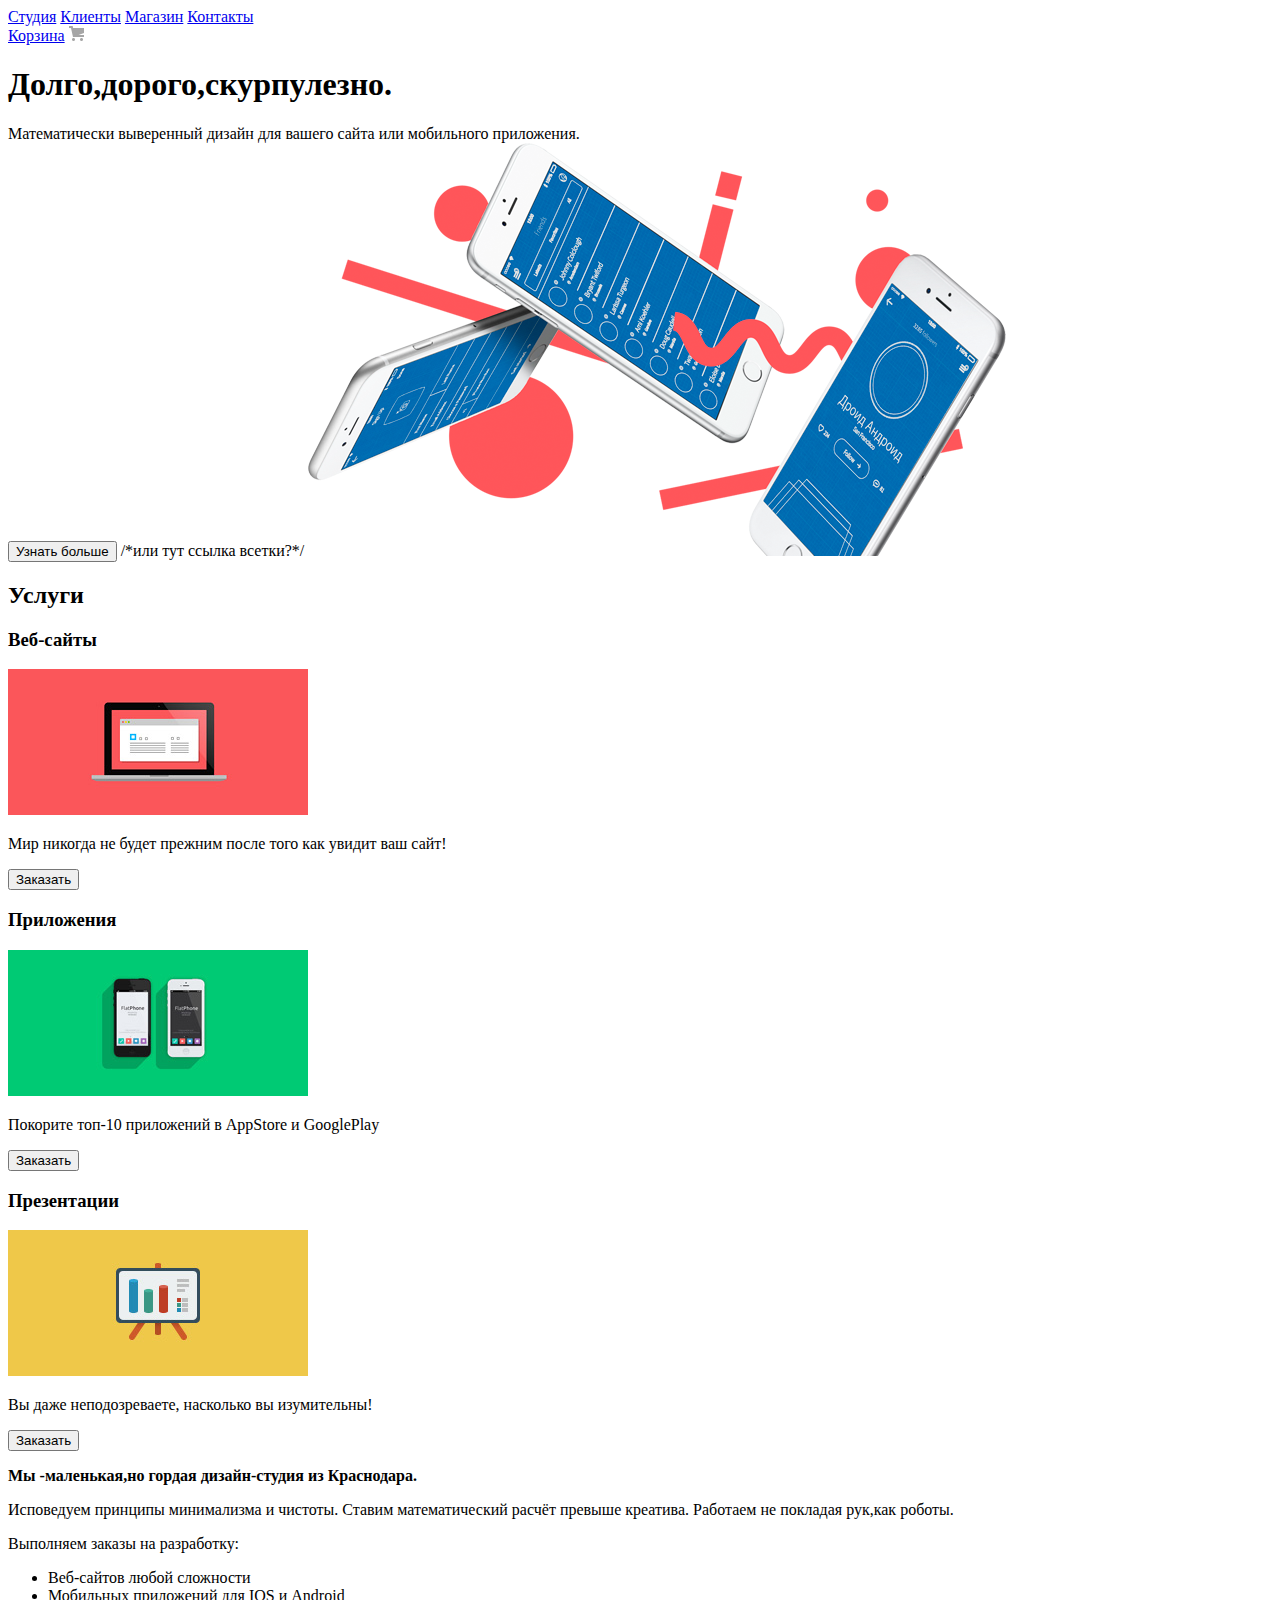
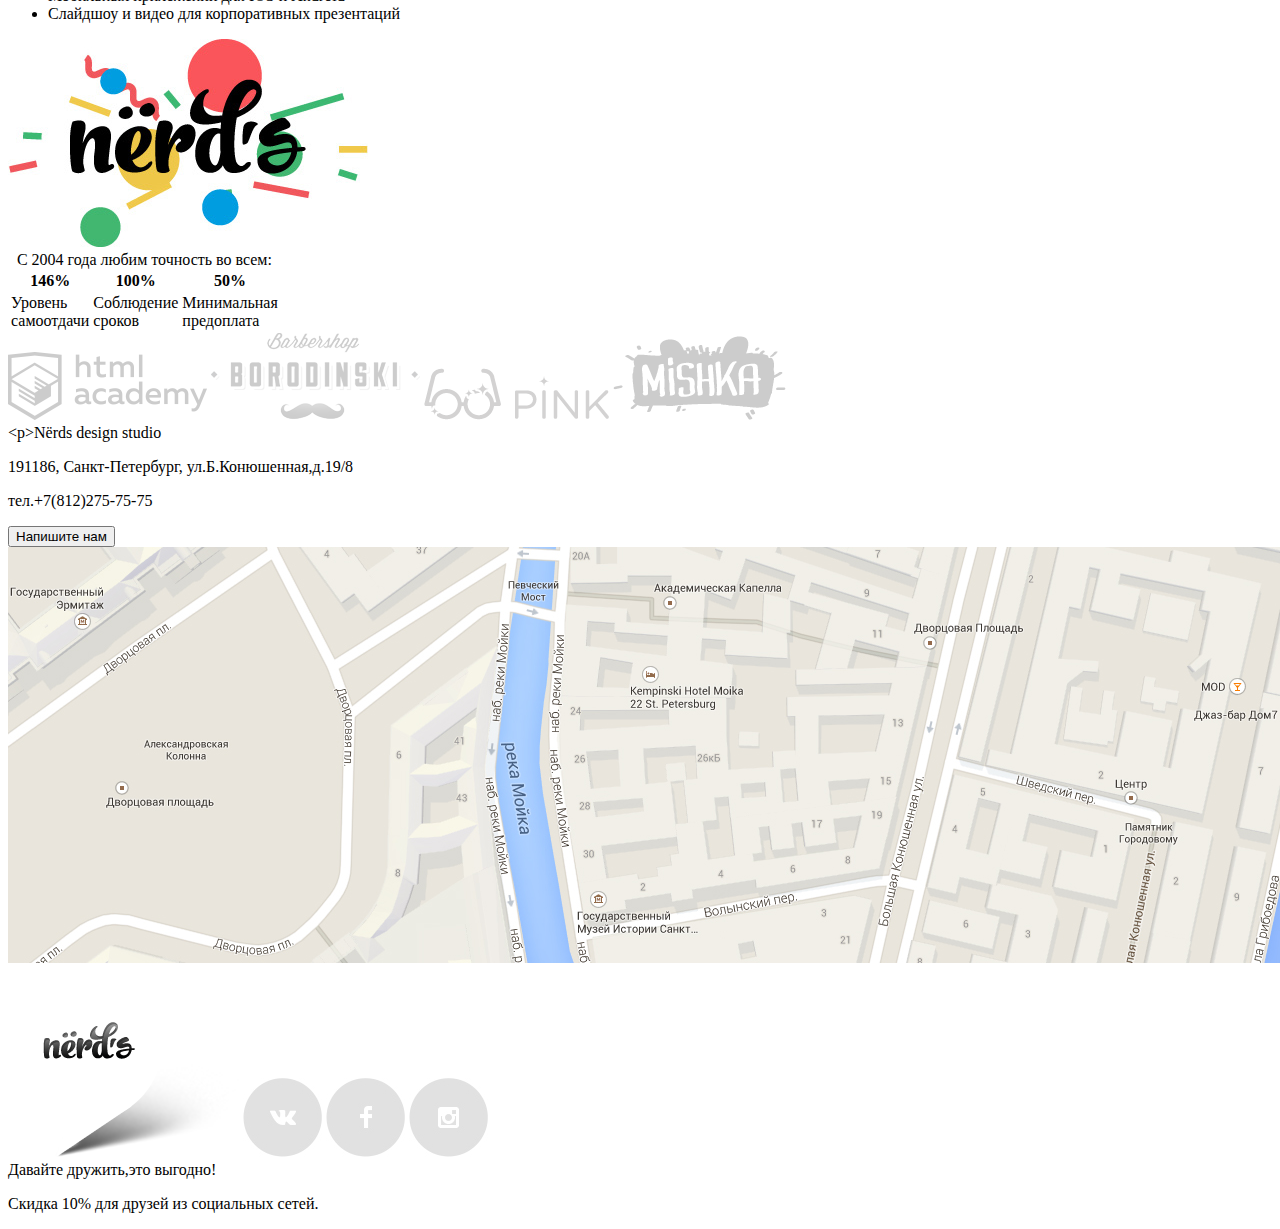
==== index.html @ 3b78c22e "index and item" ====
<!DOCTYPE html>
<html lang="ru">

<head>
    <meta charset="utf-8">
    <title>HTML Academy: Нёрдс</title>
</head>

<body>
    <nav>
        <a href="https://nerds.com">Студия</a>
        <a href="https://nerds.com">Клиенты</a>
        <a href="https://nerds.com">Магазин</a>
        <a href="https://nerds.com">Контакты</a>
    </nav>
    <div>
        <a href="https://nerds.com">Корзина</a>
        <img src="img/basket-icon.png" alt="basket-icon">
    </div>
    <header>
        <h1>Долго,дорого,скурпулезно.</h1></header>
    <main>Математически выверенный дизайн для вашего сайта или мобильного приложения.</main>
    <form>
        <button>Узнать больше</button>
        /*или тут ссылка всетки?*/
        <img src="img/slide-phones.png" alt="slide-phones">
        <section>
            <h2>Услуги</h2>
            <h3>Веб-сайты</h3>
            <img src="img/web.jpg" alt="web">
            <p>Мир никогда не будет прежним после того как увидит ваш сайт!</p>
            <form>
                <button>Заказать</button>
            </form>
            <h3>Приложения</h3>
            <img src="img/mobile.jpg" alt="mob">
            <p>Покорите топ-10 приложений в AppStore и GooglePlay</p>
            <form>
                <button>Заказать</button>
            </form>
            <h3>Презентации</h3>
            <img src="img/presentation.jpg" alt="presentation">
            <p>Вы даже неподозреваете, насколько вы изумительны!</p>
            <form>
                <button>Заказать</button>
            </form>
        </section>
    </form>
    <p><b>Мы -маленькая,но гордая дизайн-студия из Краснодара.</b></p>
    <p>Исповедуем принципы минимализма и чистоты. Ставим математический расчёт превыше креатива. Работаем не покладая рук,как роботы.</p>
    <p clss="service-list">Выполняем заказы на разработку:</p>
    <ul>
        <li>Веб-сайтов любой сложности</li>
        <li>Мобильных приложений для IOS и Android</li>
        <li>Слайдшоу и видео для корпоративных презентаций</li>
    </ul>
    <img src="img/nerds-illustration.jpg" alt="nerds-illustration">
    <table>
        <caption>С 2004 года любим точность во всем:</caption>
        <tr>
            <th>146%</th>
            <th>100%</th>
            <th>50%</th>
        </tr>
        <tr>
            <td>Уровень
                <br> самоотдачи</td>
            <td>Соблюдение
                <br> сроков</td>
            <td>Минимальная
                <br> предоплата</td>
        </tr>
    </table>
    <footer>
        <img src="img/html-academy-logo.png" alt="html-academy-logo">
        <img src="img/borodinsky-logo.png" alt="borodinsky-logo">
        <img src="img/pink-logo.png" alt="pink-logo">
        <img src="img/mishka-logo.png" alt="mishka-logo">
        <section class="contacts"><р>Nёrds design studio</p>
        <p>191186, Санкт-Петербург, ул.Б.Конюшенная,д.19/8</p>
        <p>тел.+7(812)275-75-75</p></section>
        <button>Напишите нам</button>
        <img src="img/map.jpg" alt="map">
        <img src="img/location-point.png" alt="location-point">
        <img src="img/vk-icon.jpg" alt="vk-icon">
            <img src="img/fb-icon.jpg" alt="fb-icon">
                <img src="img/insta-icon.jpg" alt="insta-icon">
                    <div>Давайте дружить,это выгодно!</div>
                    <p>Скидка 10% для друзей из социальных сетей.</p>
    </footer>
</body>

</html>
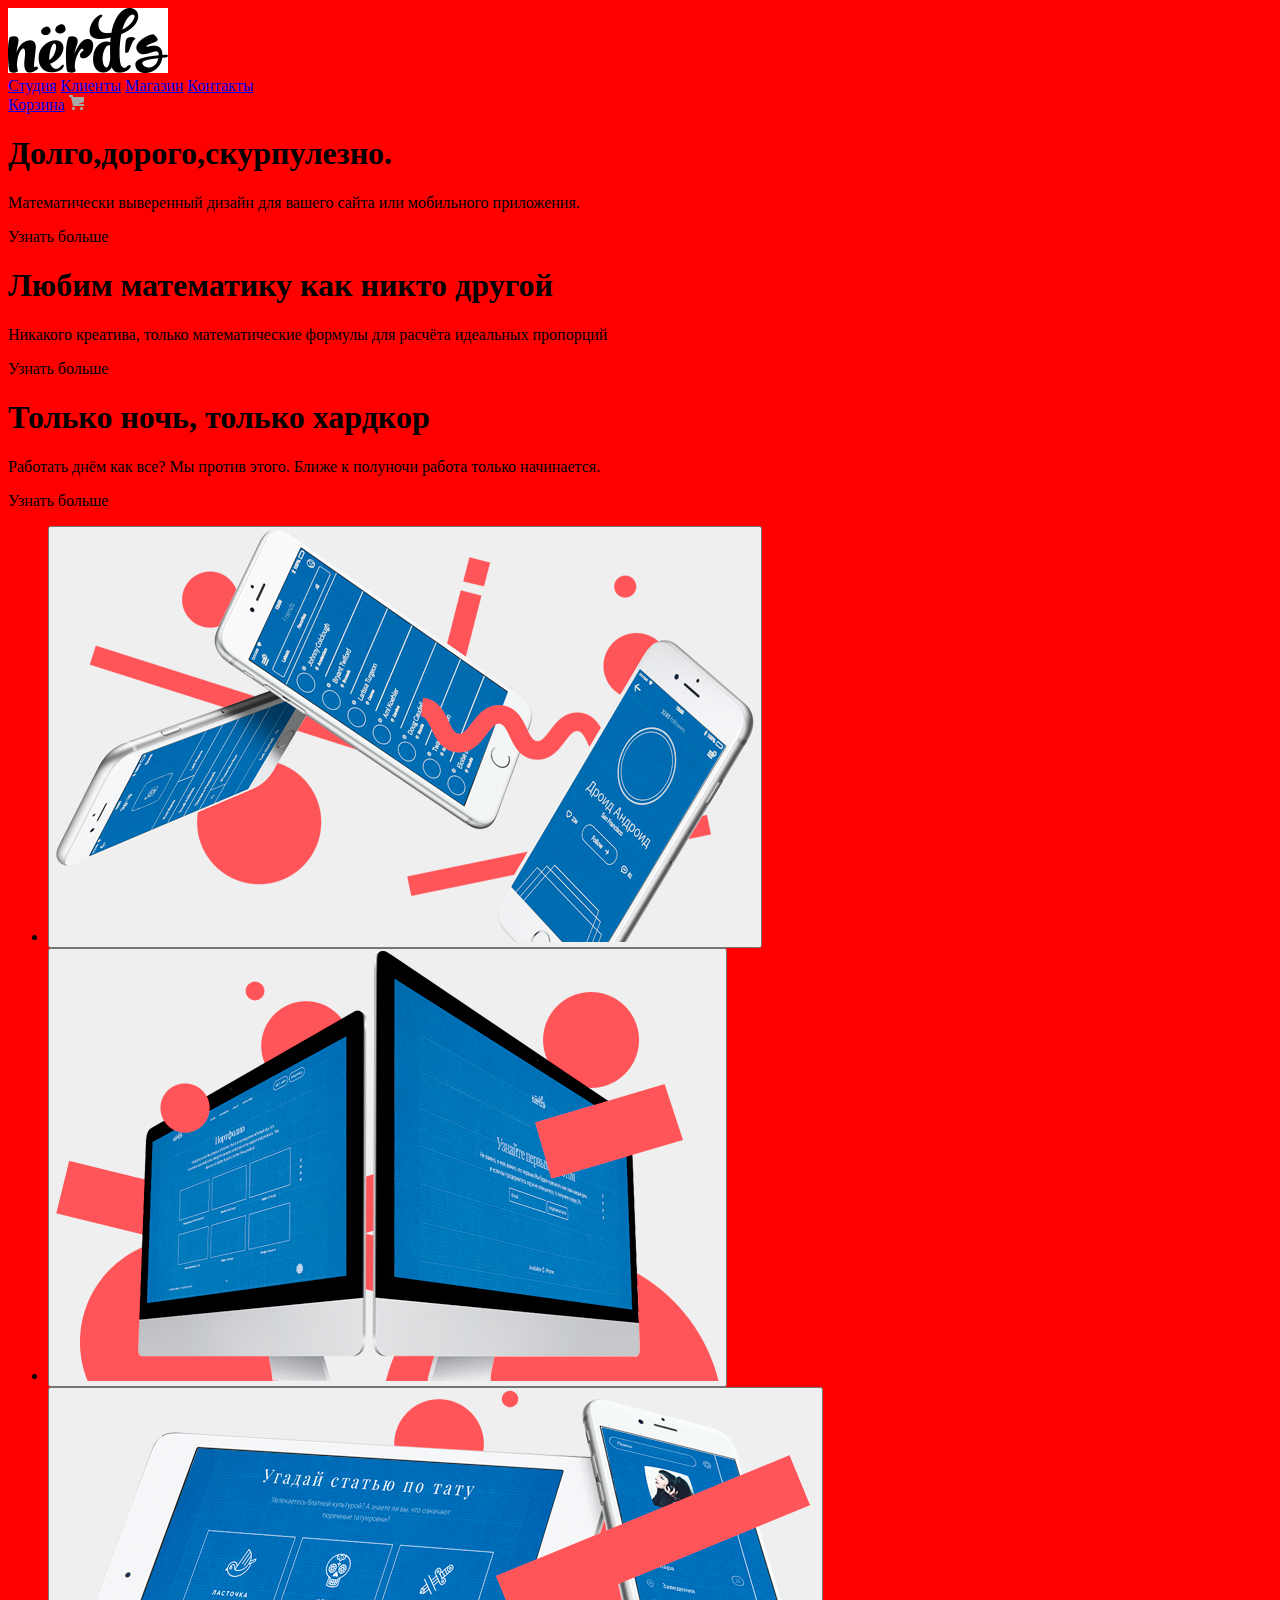
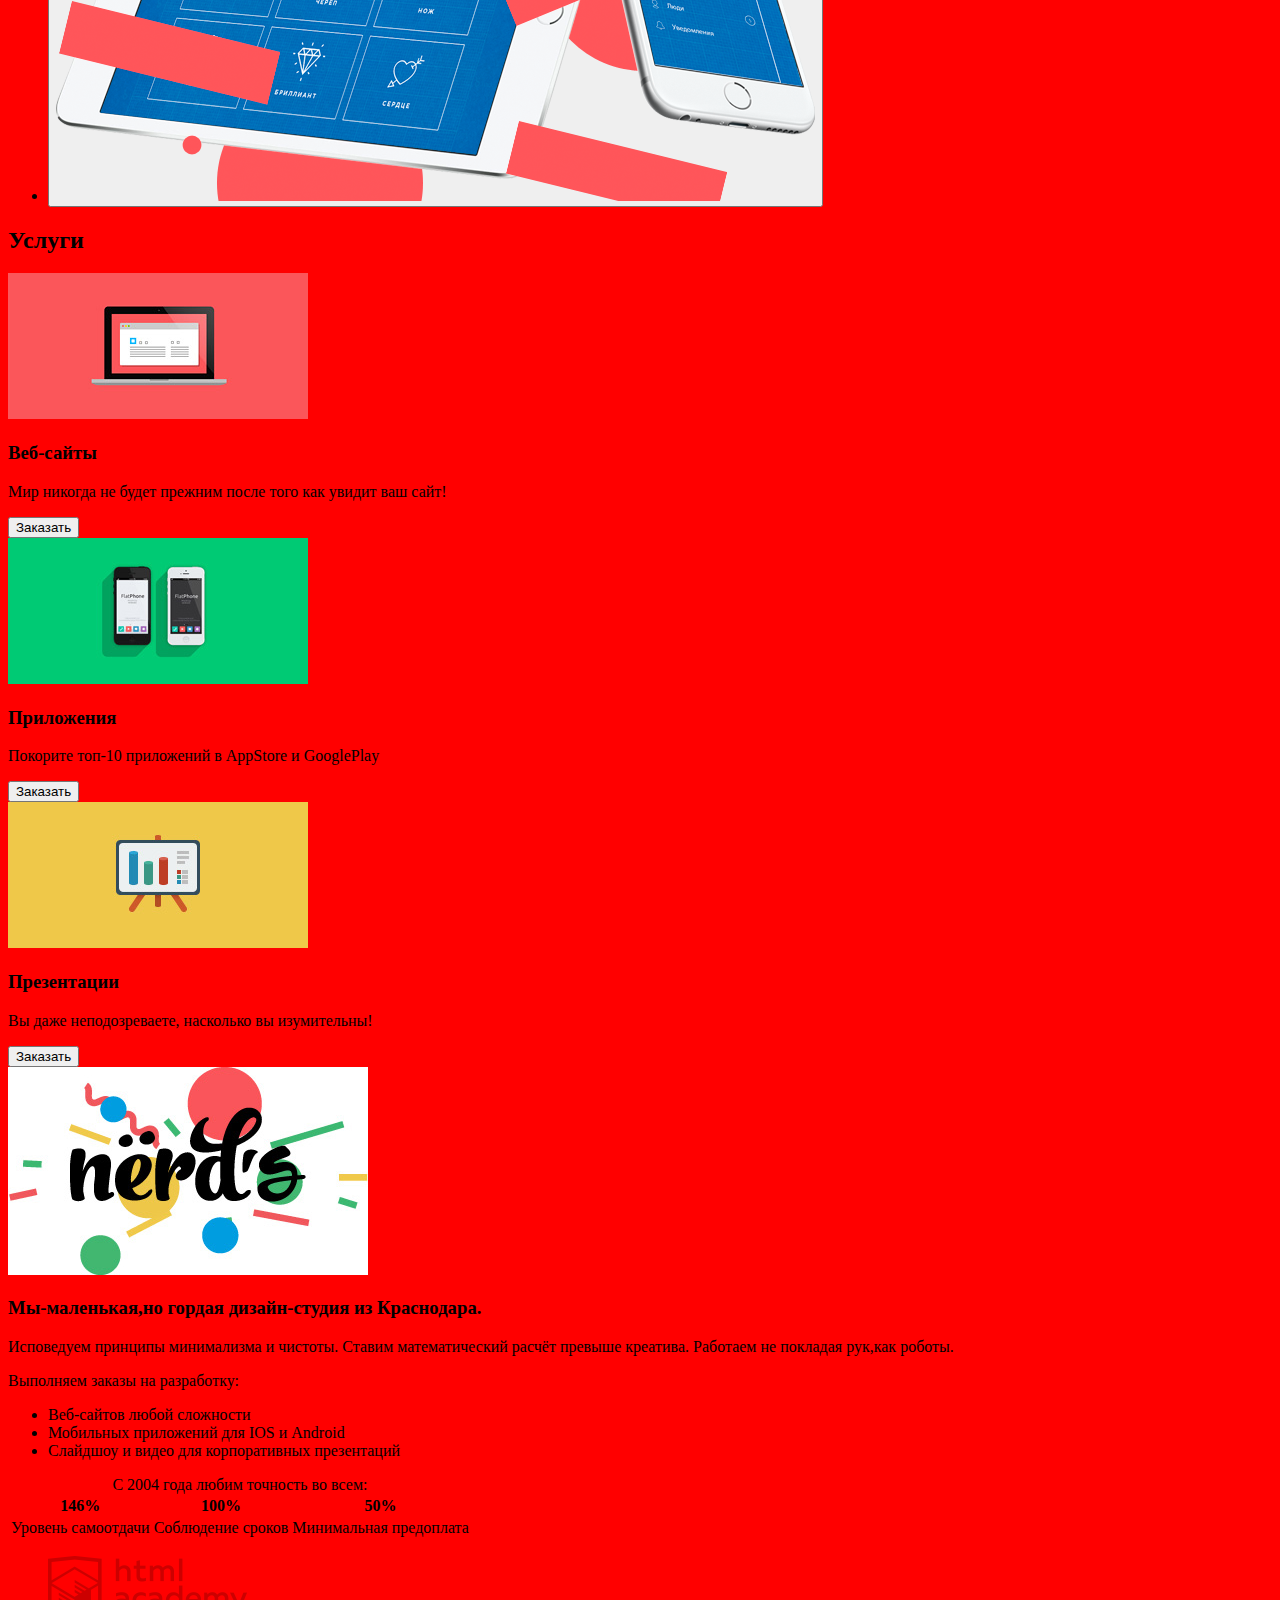
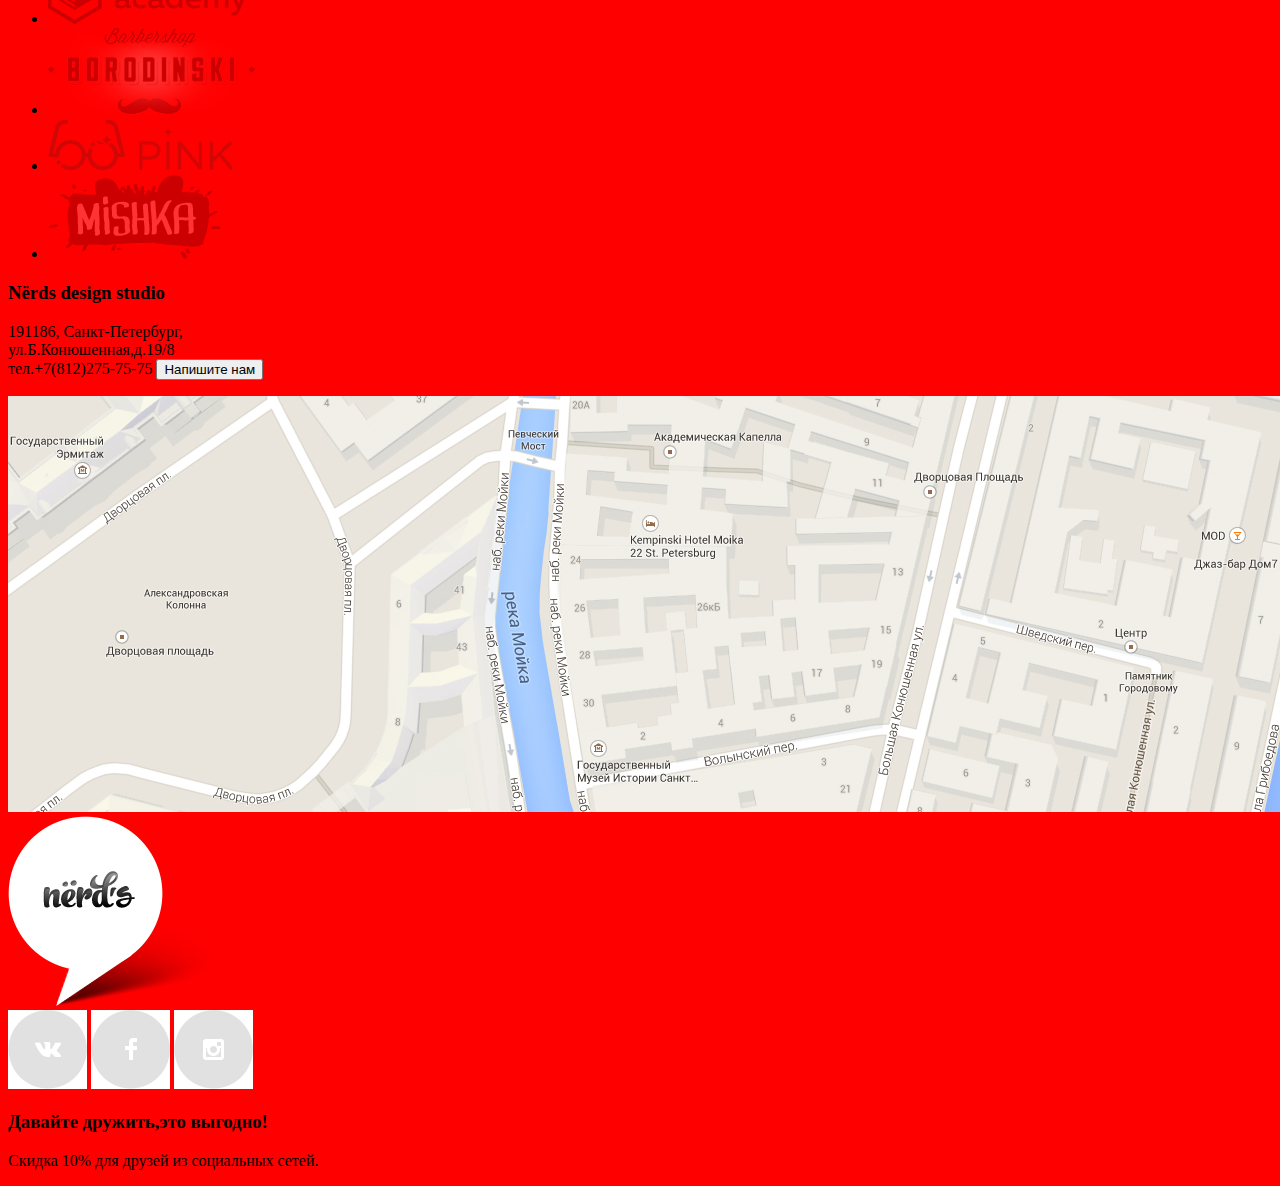
==== commit da1a4e20: "Index page" ====
--- a/index.html
+++ b/index.html
@@ -4,89 +4,155 @@
 <head>
     <meta charset="utf-8">
     <title>HTML Academy: Нёрдс</title>
+    <link rel="stylesheet" type="text/css" href="css/index.css">
 </head>
 
 <body>
-    <nav>
-        <a href="https://nerds.com">Студия</a>
-        <a href="https://nerds.com">Клиенты</a>
-        <a href="https://nerds.com">Магазин</a>
-        <a href="https://nerds.com">Контакты</a>
-    </nav>
+    <form class="main menu">
+        
+            <div>
+            <a href="https://nerds.com"><img src="img/nerds-logo.png" alt="nerds-logo"></a> <!--тут должен быть текст какой-нить на случай если не подгрузится изображение?-->
+        </div>
+            <nav>
+            <a href="https://nerds.com">Студия</a>
+            <a href="https://nerds.com">Клиенты</a>
+            <a href="https://nerds.com">Магазин</a>
+            <a href="https://nerds.com">Контакты</a>
+        </nav>
+        <div>
+            <a href="https://nerds.com">Корзина</a>
+            <img src="img/basket-icon.svg" alt="basket-icon">
+        </div>
+    </form>
+    <section class="slider">
+        <div class="slide1">
+            <header>
+                <h1>Долго,дорого,скурпулезно.</h1></header>
+            <p>Математически выверенный дизайн для вашего сайта или мобильного приложения.</p>
+            <a>Узнать больше</a>
+        </div>
+        <div class="slide2">
+            <header>
+                <h1>Любим математику как никто другой</h1></header>
+            <p>Никакого креатива, только математические формулы для расчёта идеальных пропорций</p>
+            <a>Узнать больше</a>
+
+        </div>
+        <div class="slide3">
+            <header>
+                <h1>Только ночь, только хардкор</h1></header>
+            <p>Работать днём как все? Мы против этого. Ближе к полуночи работа только начинается.</p>
+            <a>Узнать больше</a>
+
+        </div>
+        <ul class="slides-swithes">
+            <li class="slide-radio">
+                <button class="slide-btn"><img src="img/slide-phones.png" alt="slide-phones"></button>
+            </li>
+            <li class="slide-radio">
+                <button class="slide-btn"><img src="img/slide-pc.png" alt="slide-pc"></button>
+            </li>
+            <li class="slide-radio">
+                <button class="slide-btn"><img src="img/slide-pc-phones.png" alt="slide-pc-phones"></button>
+            </li>
+        </ul>
+    </section>
+    <section>
+        <h2>Услуги</h2>
+        <article>
+            <a href="/href"><img src="img/web.jpg" alt="web"></a>
+            <div>
+                <h3>Веб-сайты</h3>
+                <p>Мир никогда не будет прежним после того как увидит ваш сайт!</p>
+            </div>
+            <button>Заказать</button>
+        </article>
+        <article>
+            <a href="/href"><img src="img/mobile.jpg" alt="mob"></a>
+            <div>
+                <h3>Приложения</h3>
+
+                <p>Покорите топ-10 приложений в AppStore и GooglePlay</p>
+
+                <button>Заказать</button>
+            </div>
+        </article>
+        <article>
+            <a href="/href"><img src="img/presentation.jpg" alt="presentation"></a>
+            <div>
+                <h3>Презентации</h3>
+
+                <p>Вы даже неподозреваете, насколько вы изумительны!</p>
+
+                <button>Заказать</button>
+            </div>
+        </article>
+    </section>
     <div>
-        <a href="https://nerds.com">Корзина</a>
-        <img src="img/basket-icon.png" alt="basket-icon">
+        <img src="img/nerds-illustration.jpg" alt="nerds-illustration">
+        <h3>Мы-маленькая,но гордая дизайн-студия из Краснодара. </h3>
+        <p>Исповедуем принципы минимализма и чистоты. Ставим математический расчёт превыше креатива. Работаем не покладая рук,как роботы.</p>
+
+        <p class="service-list">Выполняем заказы на разработку:</p>
+        <ul class="list-orders">
+            <li class="order-web">Веб-сайтов любой сложности</li>
+            <li class="order-mob">Мобильных приложений для IOS и Android</li>
+            <li class="order-present">Слайдшоу и видео для корпоративных презентаций</li>
+        </ul>
+
+        <table>
+            <caption>С 2004 года любим точность во всем:</caption>
+            <tr>
+                <th>146%</th>
+                <th>100%</th>
+                <th>50%</th>
+            </tr>
+            <tr>
+                <td>Уровень самоотдачи
+                </td>
+                <td>Соблюдение сроков
+                </td>
+                <td>Минимальная предоплата
+                </td>
+            </tr>
+        </table>
     </div>
-    <header>
-        <h1>Долго,дорого,скурпулезно.</h1></header>
-    <main>Математически выверенный дизайн для вашего сайта или мобильного приложения.</main>
-    <form>
-        <button>Узнать больше</button>
-        /*или тут ссылка всетки?*/
-        <img src="img/slide-phones.png" alt="slide-phones">
-        <section>
-            <h2>Услуги</h2>
-            <h3>Веб-сайты</h3>
-            <img src="img/web.jpg" alt="web">
-            <p>Мир никогда не будет прежним после того как увидит ваш сайт!</p>
-            <form>
-                <button>Заказать</button>
-            </form>
-            <h3>Приложения</h3>
-            <img src="img/mobile.jpg" alt="mob">
-            <p>Покорите топ-10 приложений в AppStore и GooglePlay</p>
-            <form>
-                <button>Заказать</button>
-            </form>
-            <h3>Презентации</h3>
-            <img src="img/presentation.jpg" alt="presentation">
-            <p>Вы даже неподозреваете, насколько вы изумительны!</p>
-            <form>
-                <button>Заказать</button>
-            </form>
+    <section class="partners">
+        <ul>
+            <li><img src="img/html-academy-logo.png" alt="html-academy-logo">
+            </li>
+            <li><img src="img/borodinsky-logo.png" alt="borodinsky-logo">
+            </li>
+            <li><img src="img/pink-logo.png" alt="pink-logo">
+            </li>
+            <li><img src="img/mishka-logo.png" alt="mishka-logo"></li>
+        </ul>
+    </section>
+    <footer>
+        <form class="footer-contacts">
+            <section class="contacts">
+                <h3>Nёrds design studio</h3>
+                <p>191186, Санкт-Петербург,
+                    <br>ул.Б.Конюшенная,д.19/8
+                    <br>тел.+7(812)275-75-75 </р>
+                    <button>Напишите нам</button>
+            </section>
+            <div class="map">
+                <!--как сделать чтоб выкидывало в google maps?--><img src="img/map.jpg" alt="map">
+            </div>
+            <div class="location-point"><img src="img/location-point.png" alt="location-point">
+            </div>
+        </form>
+        <div class="footer-social">
+            <a>
+                <img src="img/vk-icon.jpg" alt="vk-icon"></a>
+            <a><img src="img/fb-icon.jpg" alt="fb-icon"></a>
+            <a> <img src="img/insta-icon.jpg" alt="insta-icon"></a>
+        </div>
+        <section class="promo">
+            <h3>Давайте дружить,это выгодно!</h3>
+            <p>Скидка 10% для друзей из социальных сетей.</p>
         </section>
-    </form>
-    <p><b>Мы -маленькая,но гордая дизайн-студия из Краснодара.</b></p>
-    <p>Исповедуем принципы минимализма и чистоты. Ставим математический расчёт превыше креатива. Работаем не покладая рук,как роботы.</p>
-    <p clss="service-list">Выполняем заказы на разработку:</p>
-    <ul>
-        <li>Веб-сайтов любой сложности</li>
-        <li>Мобильных приложений для IOS и Android</li>
-        <li>Слайдшоу и видео для корпоративных презентаций</li>
-    </ul>
-    <img src="img/nerds-illustration.jpg" alt="nerds-illustration">
-    <table>
-        <caption>С 2004 года любим точность во всем:</caption>
-        <tr>
-            <th>146%</th>
-            <th>100%</th>
-            <th>50%</th>
-        </tr>
-        <tr>
-            <td>Уровень
-                <br> самоотдачи</td>
-            <td>Соблюдение
-                <br> сроков</td>
-            <td>Минимальная
-                <br> предоплата</td>
-        </tr>
-    </table>
-    <footer>
-        <img src="img/html-academy-logo.png" alt="html-academy-logo">
-        <img src="img/borodinsky-logo.png" alt="borodinsky-logo">
-        <img src="img/pink-logo.png" alt="pink-logo">
-        <img src="img/mishka-logo.png" alt="mishka-logo">
-        <section class="contacts"><р>Nёrds design studio</p>
-        <p>191186, Санкт-Петербург, ул.Б.Конюшенная,д.19/8</p>
-        <p>тел.+7(812)275-75-75</p></section>
-        <button>Напишите нам</button>
-        <img src="img/map.jpg" alt="map">
-        <img src="img/location-point.png" alt="location-point">
-        <img src="img/vk-icon.jpg" alt="vk-icon">
-            <img src="img/fb-icon.jpg" alt="fb-icon">
-                <img src="img/insta-icon.jpg" alt="insta-icon">
-                    <div>Давайте дружить,это выгодно!</div>
-                    <p>Скидка 10% для друзей из социальных сетей.</p>
     </footer>
 </body>
 
--- a/css/index.css
+++ b/css/index.css
@@ -0,0 +1,3 @@
+body {
+    background:red;
+}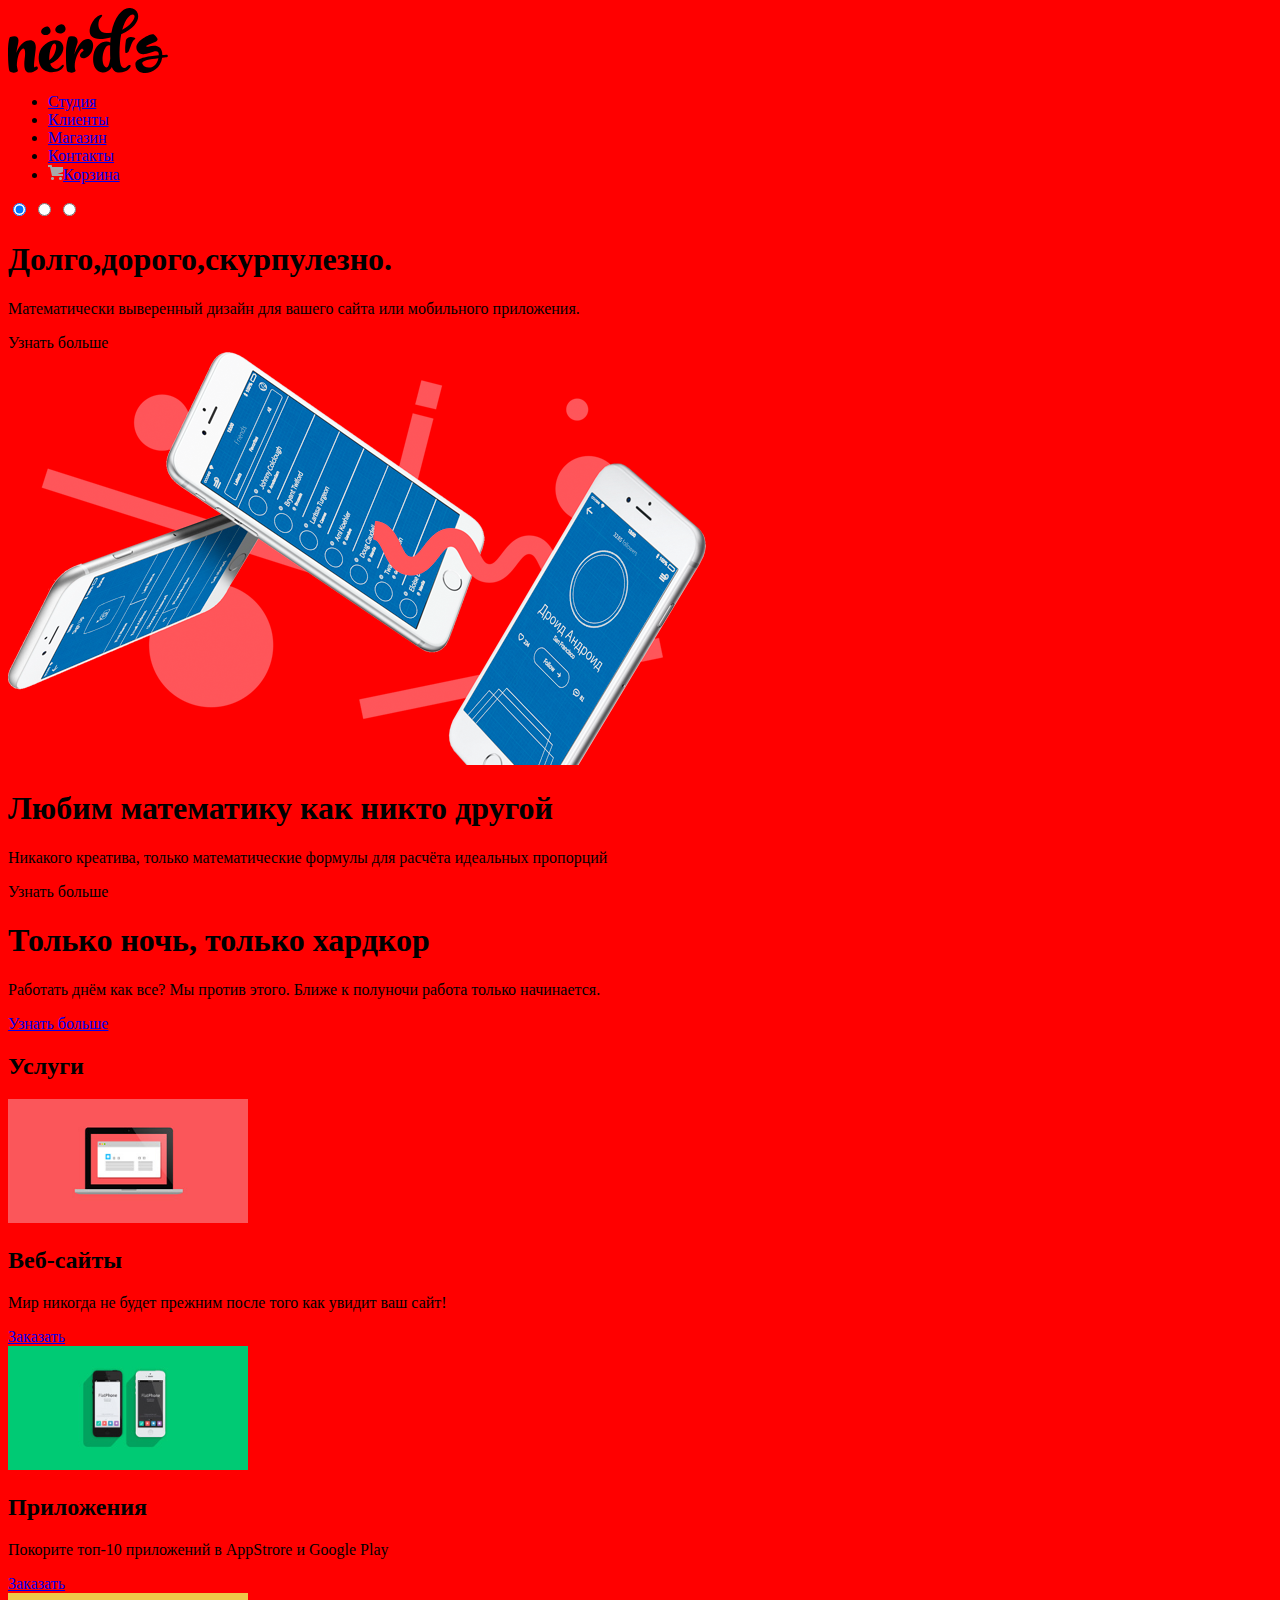
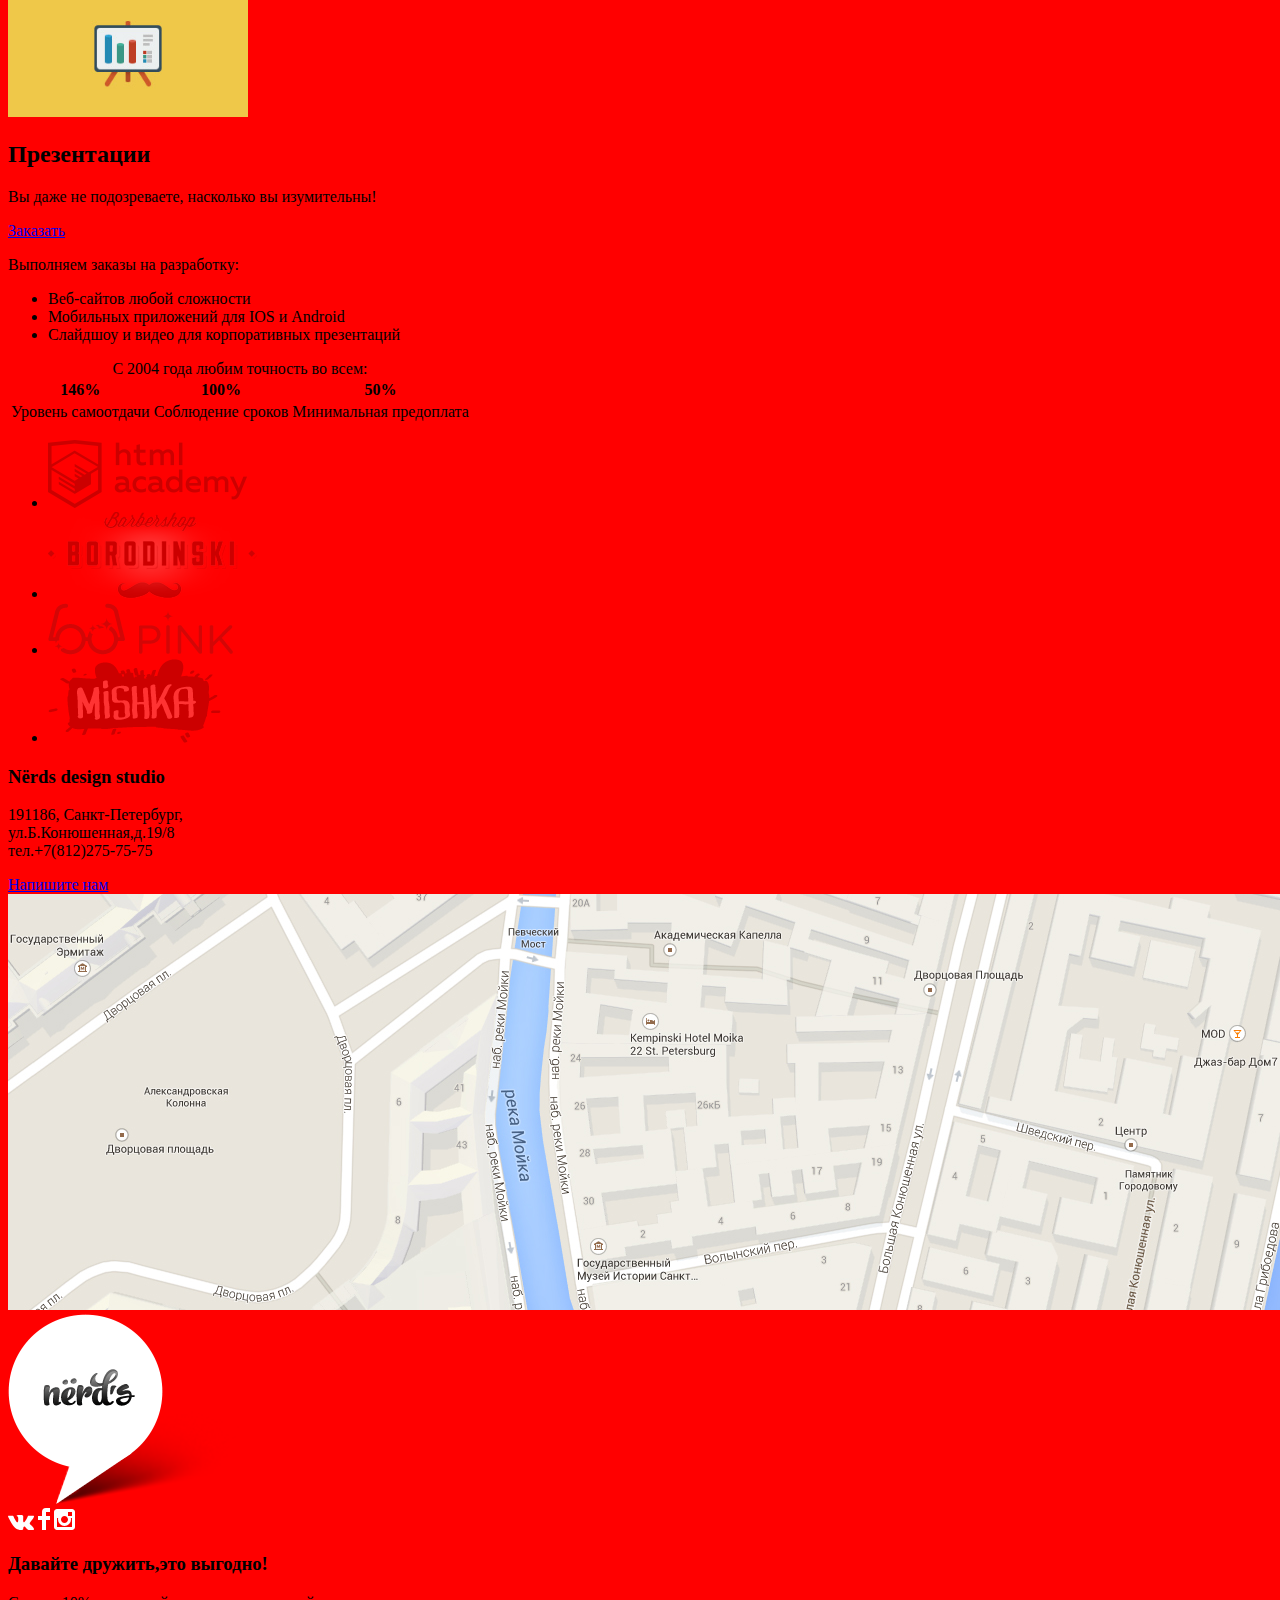
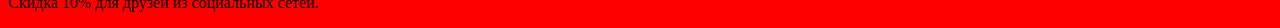
==== commit f9b150b0: "index.html for final checking" ====
--- a/index.html
+++ b/index.html
@@ -8,152 +8,151 @@
 </head>
 
 <body>
-    <form class="main menu">
-        
-            <div>
-            <a href="https://nerds.com"><img src="img/nerds-logo.png" alt="nerds-logo"></a> <!--тут должен быть текст какой-нить на случай если не подгрузится изображение?-->
+    <header class="main menu">
+
+        <div class="upper menu">
+            <section class="menu">
+                <a href="https://nerds.com"><img src="img/svg-nerds/nerds-logo.svg" alt="nerds-logo"></a>
+                <!--тут должен быть текст какой-нить на случай если не подгрузится изображение?-->
+
+                <nav class="navigation">
+                    <ul>
+                        <li class="studio"><a href="https://nerds.com">Студия</a></li>
+                        <li><a href="https://nerds.com">Клиенты</a></li>
+                        <li><a href="catalog.html">Магазин</a></li>
+                        <li><a href="https://nerds.com">Контакты</a></li>
+                        <li>
+                            <a href="https://nerds.com"><img src="img/basket-icon.svg" alt="basket-icon">Корзина</a>
+                        </li>
+                    </ul>
+                </nav>
+            </section>
+            <section class="slider">
+                <input id="slide-pc" type="radio" name="slide" value="slide-pc" checked="checked">
+                <input id="slide-pc" type="radio" name="slide" value="slide-pc">
+                <input id="slide-pc" type="radio" name="slide" value="slide-1">
+                <div class="slide-phones">
+                    <section class="slide-description">
+                        <h1>Долго,дорого,скурпулезно.</h1>
+                        <p>Математически выверенный дизайн для вашего сайта или мобильного приложения.</p>
+                    </section><a class="button-red">Узнать больше</a>
+                    <div class="slide-phones"><img src="img/slide-phones.png" alt="slide-phones"></div>
+                </div>
+                <div class="slide-pc">
+                    <section class="slide-description">
+                        <h1>Любим математику как никто другой</h1>
+                        <p>Никакого креатива, только математические формулы для расчёта идеальных пропорций</p>
+                    </section>
+                    <a>Узнать больше</a>
+                    <div class="slide-pc.png><img src=" img/slide-pc.png alt="slide-pc"></div>
+                </div>
+                <div class="slide-pc-phones">
+                    <section class="slide-description">
+                        <h1>Только ночь, только хардкор</h1>
+                        <p>Работать днём как все? Мы против этого. Ближе к полуночи работа только начинается.</p>
+                    </section>
+                    <a href="/href">Узнать больше</a>
+                    <div class="slide-pc-phones.png><img src=" img/slide-pc-phones.png alt="slide-pc-phones"></div>
+                </div>
+            </section>
         </div>
-            <nav>
-            <a href="https://nerds.com">Студия</a>
-            <a href="https://nerds.com">Клиенты</a>
-            <a href="https://nerds.com">Магазин</a>
-            <a href="https://nerds.com">Контакты</a>
-        </nav>
-        <div>
-            <a href="https://nerds.com">Корзина</a>
-            <img src="img/basket-icon.svg" alt="basket-icon">
+    </header>
+    <section>
+        <h2 section="visually-hidden">Услуги</h2>
+        <div class="container">
+            <section class="services clearfix">
+                <div class="services-item">
+                    <div class="services-image">
+                        <img src="img/web.jpg" width="240" height="124" alt="Веб-сайты">
+                    </div>
+                    <h2 class="services-title">Веб-сайты</h2>
+                    <p>Мир никогда не будет прежним после того как увидит ваш сайт!</p>
+                    <a class="btn btn-red" href="#">Заказать</a>
+                </div>
+
+                <div class="services-item">
+                    <div class="services-image">
+                        <img src="img/mobile.jpg" width="240" height="124" alt="Приложения">
+                    </div>
+                    <h2 class="services-title">Приложения</h2>
+                    <p>Покорите топ-10 приложений в AppStrore и Google Play</p>
+                    <a class="btn btn-green" href="#">Заказать</a>
+                </div>
+
+                <div class="services-item">
+                    <div class="services-image">
+                        <img src="img/presentation.jpg" width="240" height="124" alt="Презентации">
+                    </div>
+                    <h2 class="services-title">Презентации</h2>
+                    <p>Вы даже не подозреваете, насколько вы изумительны!</p>
+                    <a class="btn btn-orange" href="#">Заказать</a>
+                </div>
+            </section>
+            <p class="service-list">Выполняем заказы на разработку:</p>
+            <ul class="list-orders">
+                <li class="order-web">Веб-сайтов любой сложности</li>
+                <li class="order-mob">Мобильных приложений для IOS и Android</li>
+                <li class="order-present">Слайдшоу и видео для корпоративных презентаций</li>
+            </ul>
+
+            <table>
+                <caption>С 2004 года любим точность во всем:</caption>
+                <tr>
+                    <th>146%</th>
+                    <th>100%</th>
+                    <th>50%</th>
+                </tr>
+                <tr>
+                    <td>Уровень самоотдачи
+                    </td>
+                    <td>Соблюдение сроков
+                    </td>
+                    <td>Минимальная предоплата
+                    </td>
+                </tr>
+            </table>
         </div>
-    </form>
-    <section class="slider">
-        <div class="slide1">
-            <header>
-                <h1>Долго,дорого,скурпулезно.</h1></header>
-            <p>Математически выверенный дизайн для вашего сайта или мобильного приложения.</p>
-            <a>Узнать больше</a>
+        <div class="partners">
+            <ul>
+                <li>
+                    <a href="#"><img src="img/html-academy-logo.png " alt="html-academy-logo"></a>
+                </li>
+                <li>
+                    <a href="#"><img src="img/borodinsky-logo.png" alt="borodinsky-logo"></a>
+                </li>
+                <li>
+                    <a href="#"><img src="img/pink-logo.png" alt="pink-logo"></a>
+                </li>
+                <li><img src="img/mishka-logo.png" alt="mishka-logo"></li>
+            </ul>
         </div>
-        <div class="slide2">
-            <header>
-                <h1>Любим математику как никто другой</h1></header>
-            <p>Никакого креатива, только математические формулы для расчёта идеальных пропорций</p>
-            <a>Узнать больше</a>
-
-        </div>
-        <div class="slide3">
-            <header>
-                <h1>Только ночь, только хардкор</h1></header>
-            <p>Работать днём как все? Мы против этого. Ближе к полуночи работа только начинается.</p>
-            <a>Узнать больше</a>
-
-        </div>
-        <ul class="slides-swithes">
-            <li class="slide-radio">
-                <button class="slide-btn"><img src="img/slide-phones.png" alt="slide-phones"></button>
-            </li>
-            <li class="slide-radio">
-                <button class="slide-btn"><img src="img/slide-pc.png" alt="slide-pc"></button>
-            </li>
-            <li class="slide-radio">
-                <button class="slide-btn"><img src="img/slide-pc-phones.png" alt="slide-pc-phones"></button>
-            </li>
-        </ul>
+        <footer>
+            <form class="footer-contacts">
+                <section class="contacts">
+                    <h3 class="company name">Nёrds design studio</h3>
+                    <p class="phone">191186, Санкт-Петербург,
+                        <br> ул.Б.Конюшенная,д.19/8
+                        <br> тел.+7(812)275-75-75 </p>
+                    <a class="btn btn-red" href="form.html">Напишите нам</a>
+                    <div class="map">
+                        <!--как сделать чтоб выкидывало в google maps?--><img src="img/map.jpg" alt="map">
+                    </div>
+                    <div class="location-point"><img src="img/location-point.png" alt="location-point">
+                    </div>
+                </section>
+                <div class="footer-social">
+                    <a>
+                        <img src="img//svg-nerds/vk-icon.svg" alt="vk-icon"></a>
+                    <a><img src="img//svg-nerds/fb-icon.svg" alt="fb-icon"></a>
+                    <a> <img src="img//svg-nerds/insta-icon.svg" alt="insta-icon"></a>
+                </div>
+                <section class="lets friendship">
+                    <h3>Давайте дружить,это выгодно!</h3>
+                    <p>Скидка 10% для друзей из социальных сетей.</p>
+                </section>
+            </form>
+        </footer>
     </section>
-    <section>
-        <h2>Услуги</h2>
-        <article>
-            <a href="/href"><img src="img/web.jpg" alt="web"></a>
-            <div>
-                <h3>Веб-сайты</h3>
-                <p>Мир никогда не будет прежним после того как увидит ваш сайт!</p>
-            </div>
-            <button>Заказать</button>
-        </article>
-        <article>
-            <a href="/href"><img src="img/mobile.jpg" alt="mob"></a>
-            <div>
-                <h3>Приложения</h3>
-
-                <p>Покорите топ-10 приложений в AppStore и GooglePlay</p>
-
-                <button>Заказать</button>
-            </div>
-        </article>
-        <article>
-            <a href="/href"><img src="img/presentation.jpg" alt="presentation"></a>
-            <div>
-                <h3>Презентации</h3>
-
-                <p>Вы даже неподозреваете, насколько вы изумительны!</p>
-
-                <button>Заказать</button>
-            </div>
-        </article>
-    </section>
-    <div>
-        <img src="img/nerds-illustration.jpg" alt="nerds-illustration">
-        <h3>Мы-маленькая,но гордая дизайн-студия из Краснодара. </h3>
-        <p>Исповедуем принципы минимализма и чистоты. Ставим математический расчёт превыше креатива. Работаем не покладая рук,как роботы.</p>
-
-        <p class="service-list">Выполняем заказы на разработку:</p>
-        <ul class="list-orders">
-            <li class="order-web">Веб-сайтов любой сложности</li>
-            <li class="order-mob">Мобильных приложений для IOS и Android</li>
-            <li class="order-present">Слайдшоу и видео для корпоративных презентаций</li>
-        </ul>
-
-        <table>
-            <caption>С 2004 года любим точность во всем:</caption>
-            <tr>
-                <th>146%</th>
-                <th>100%</th>
-                <th>50%</th>
-            </tr>
-            <tr>
-                <td>Уровень самоотдачи
-                </td>
-                <td>Соблюдение сроков
-                </td>
-                <td>Минимальная предоплата
-                </td>
-            </tr>
-        </table>
-    </div>
-    <section class="partners">
-        <ul>
-            <li><img src="img/html-academy-logo.png" alt="html-academy-logo">
-            </li>
-            <li><img src="img/borodinsky-logo.png" alt="borodinsky-logo">
-            </li>
-            <li><img src="img/pink-logo.png" alt="pink-logo">
-            </li>
-            <li><img src="img/mishka-logo.png" alt="mishka-logo"></li>
-        </ul>
-    </section>
-    <footer>
-        <form class="footer-contacts">
-            <section class="contacts">
-                <h3>Nёrds design studio</h3>
-                <p>191186, Санкт-Петербург,
-                    <br>ул.Б.Конюшенная,д.19/8
-                    <br>тел.+7(812)275-75-75 </р>
-                    <button>Напишите нам</button>
-            </section>
-            <div class="map">
-                <!--как сделать чтоб выкидывало в google maps?--><img src="img/map.jpg" alt="map">
-            </div>
-            <div class="location-point"><img src="img/location-point.png" alt="location-point">
-            </div>
-        </form>
-        <div class="footer-social">
-            <a>
-                <img src="img/vk-icon.jpg" alt="vk-icon"></a>
-            <a><img src="img/fb-icon.jpg" alt="fb-icon"></a>
-            <a> <img src="img/insta-icon.jpg" alt="insta-icon"></a>
-        </div>
-        <section class="promo">
-            <h3>Давайте дружить,это выгодно!</h3>
-            <p>Скидка 10% для друзей из социальных сетей.</p>
-        </section>
-    </footer>
 </body>
 
 </html>
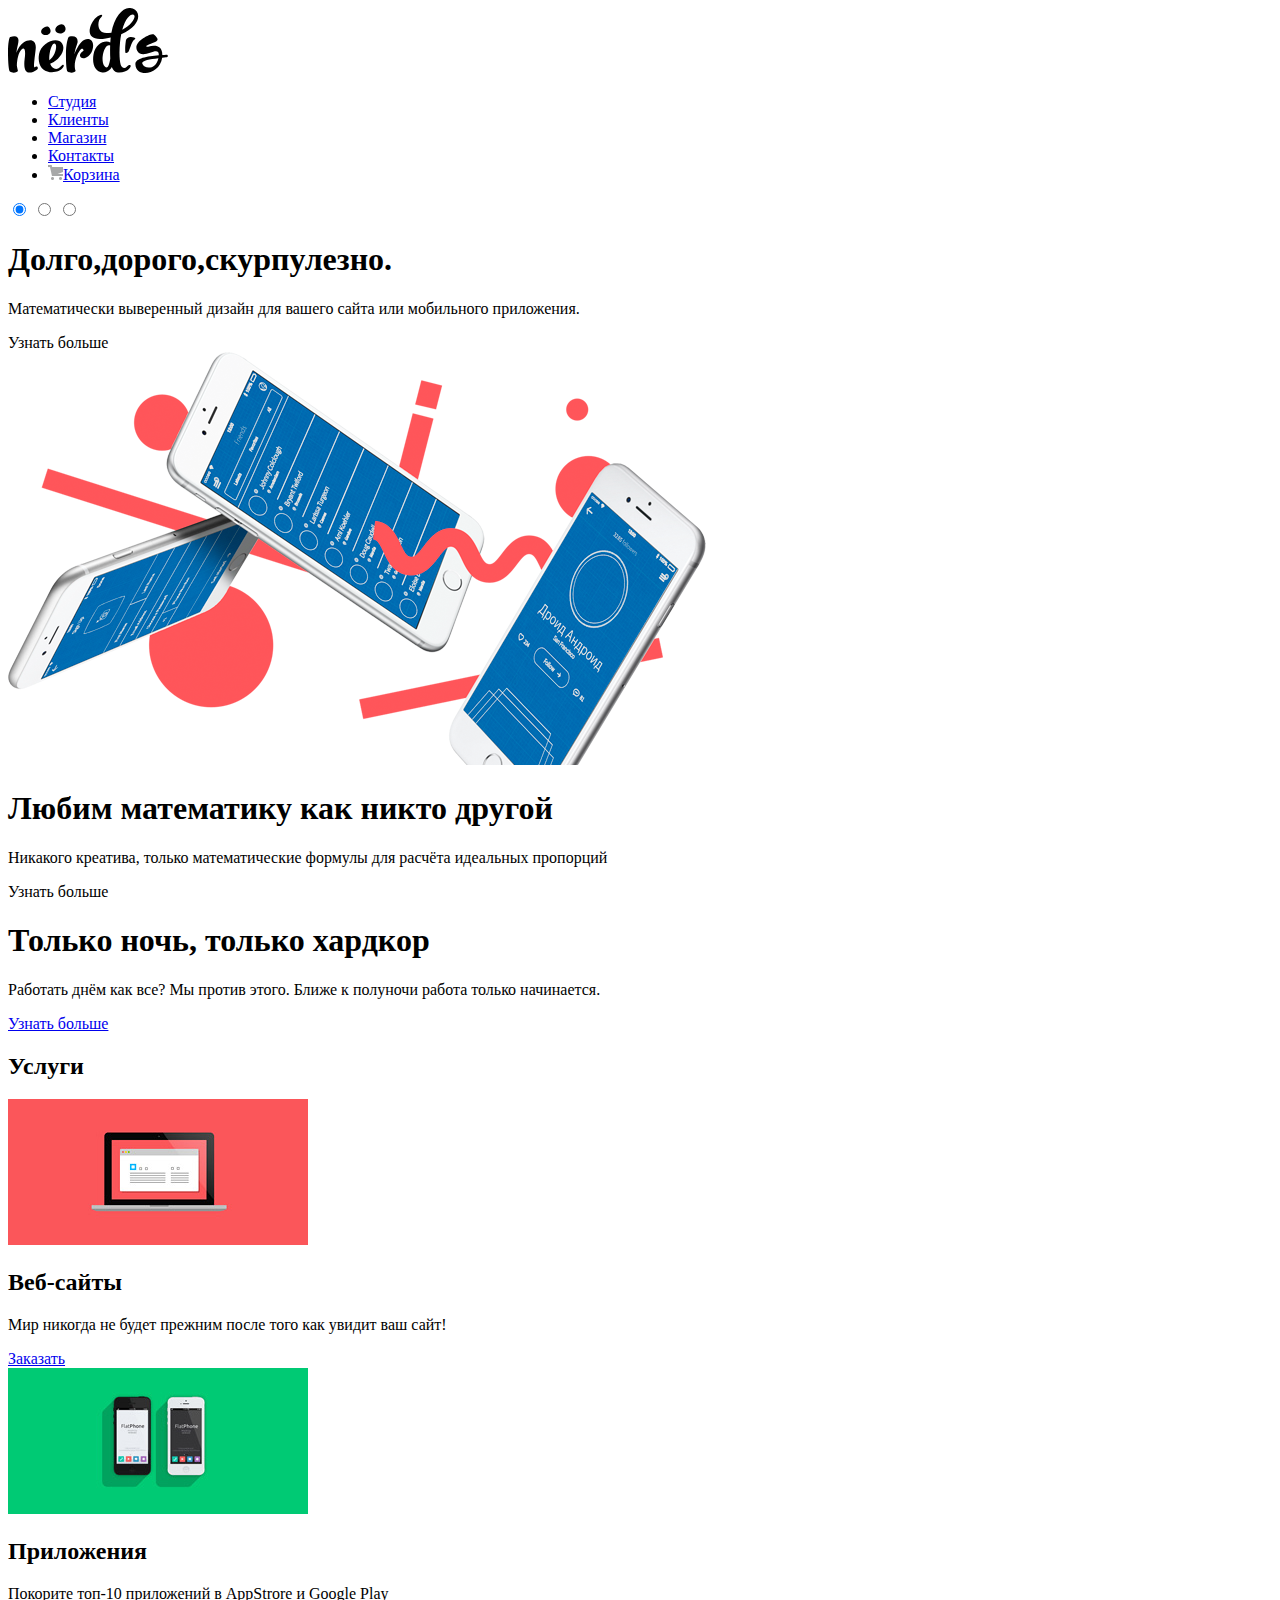
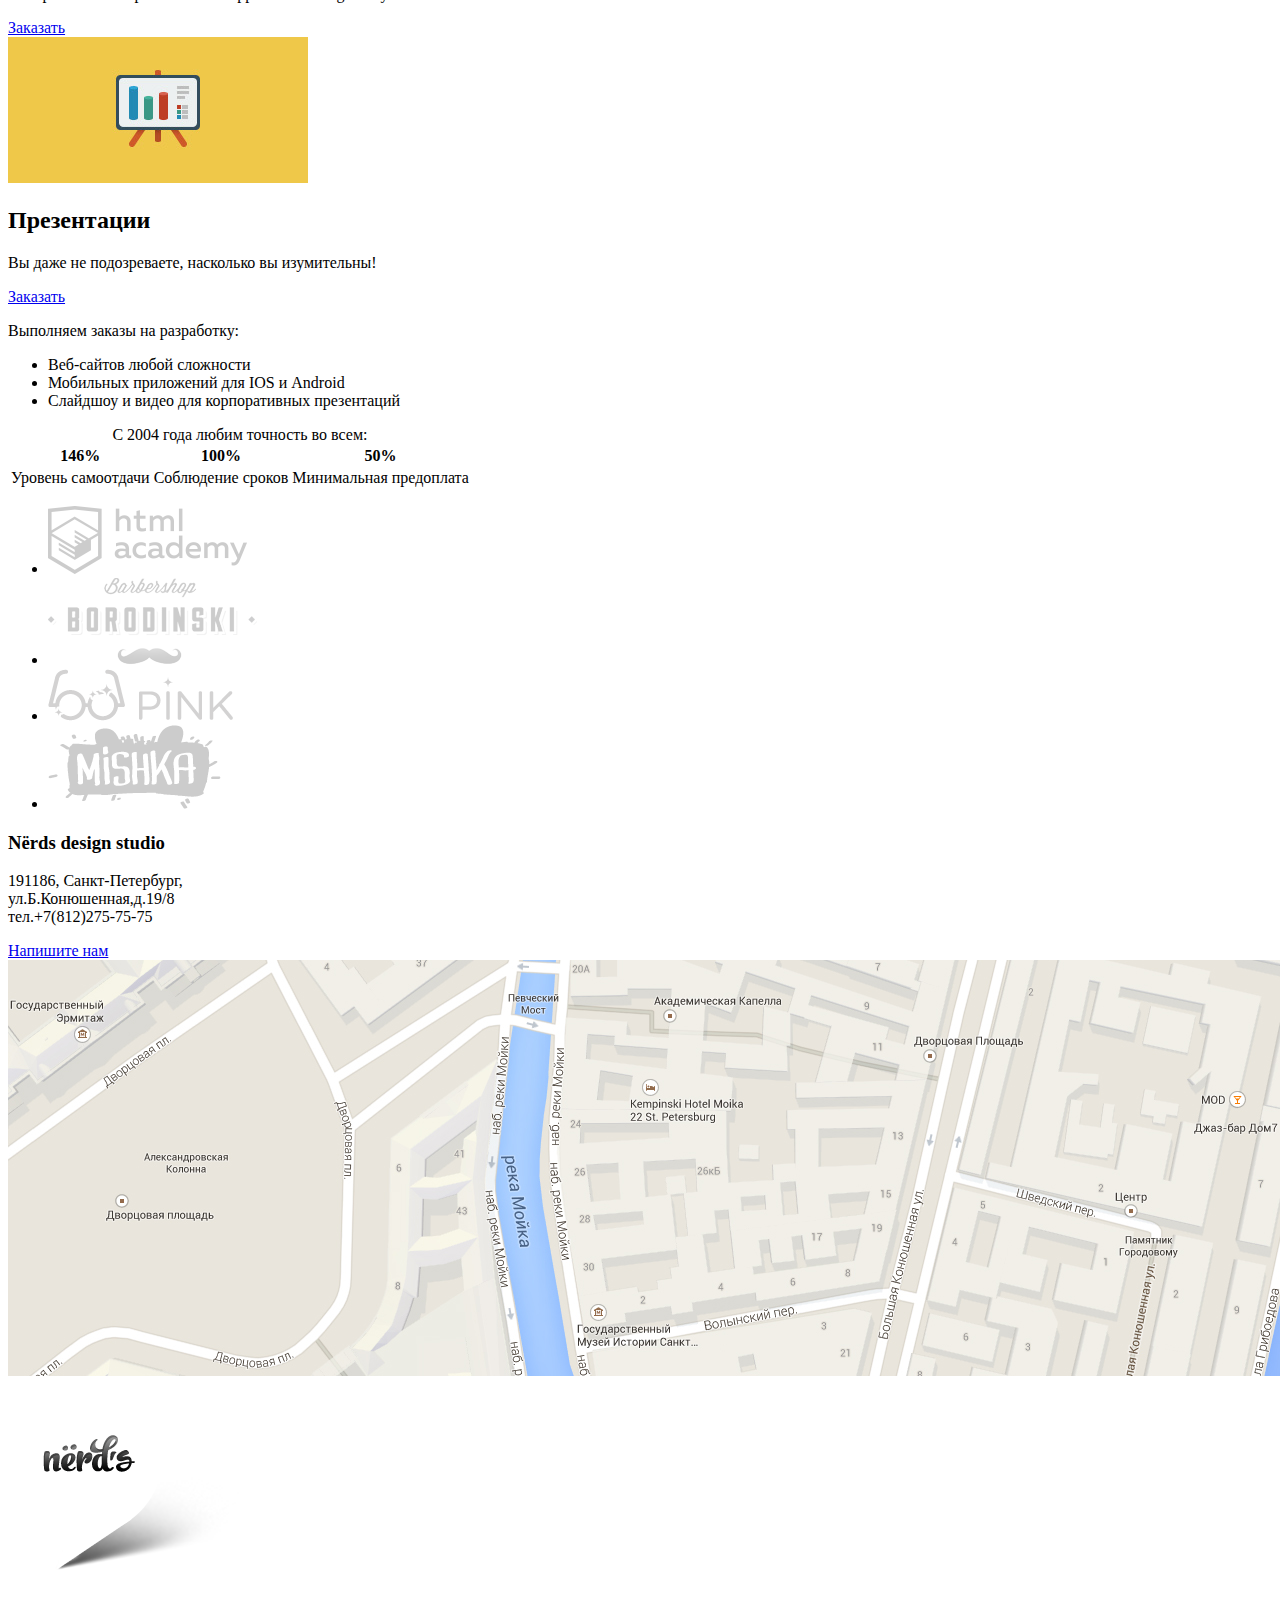
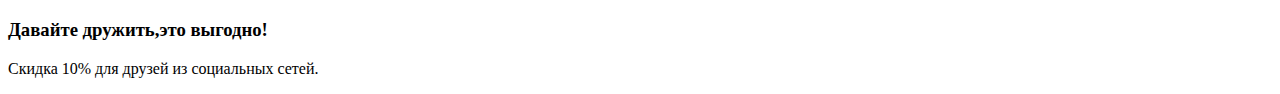
==== commit c7cd3222: "Containers added. 30.08.17 improved." ====
--- a/index.html
+++ b/index.html
@@ -4,14 +4,14 @@
 <head>
     <meta charset="utf-8">
     <title>HTML Academy: Нёрдс</title>
-    <link rel="stylesheet" type="text/css" href="css/index.css">
+    <!--<link rel="stylesheet" type="text/css" href="css/index.css">-->
 </head>
 
 <body>
     <header class="main menu">
 
-        <div class="upper menu">
-            <section class="menu">
+        <section class="upper menu">
+            <div class="container">
                 <a href="https://nerds.com"><img src="img/svg-nerds/nerds-logo.svg" alt="nerds-logo"></a>
                 <!--тут должен быть текст какой-нить на случай если не подгрузится изображение?-->
 
@@ -26,8 +26,9 @@
                         </li>
                     </ul>
                 </nav>
-            </section>
-            <section class="slider">
+            </div>
+      
+            <div class="container">
                 <input id="slide-pc" type="radio" name="slide" value="slide-pc" checked="checked">
                 <input id="slide-pc" type="radio" name="slide" value="slide-pc">
                 <input id="slide-pc" type="radio" name="slide" value="slide-1">
@@ -53,9 +54,8 @@
                     </section>
                     <a href="/href">Узнать больше</a>
                     <div class="slide-pc-phones.png><img src=" img/slide-pc-phones.png alt="slide-pc-phones"></div>
-                </div>
-            </section>
-        </div>
+                </div></div>
+                </section>
     </header>
     <section>
         <h2 section="visually-hidden">Услуги</h2>
@@ -63,7 +63,7 @@
             <section class="services clearfix">
                 <div class="services-item">
                     <div class="services-image">
-                        <img src="img/web.jpg" width="240" height="124" alt="Веб-сайты">
+                        <img src="img/web.jpg" width="300" height="146" alt="Веб-сайты">
                     </div>
                     <h2 class="services-title">Веб-сайты</h2>
                     <p>Мир никогда не будет прежним после того как увидит ваш сайт!</p>
@@ -72,7 +72,7 @@
 
                 <div class="services-item">
                     <div class="services-image">
-                        <img src="img/mobile.jpg" width="240" height="124" alt="Приложения">
+                        <img src="img/mobile.jpg" width="300" height="146" alt="Приложения">
                     </div>
                     <h2 class="services-title">Приложения</h2>
                     <p>Покорите топ-10 приложений в AppStrore и Google Play</p>
@@ -81,7 +81,7 @@
 
                 <div class="services-item">
                     <div class="services-image">
-                        <img src="img/presentation.jpg" width="240" height="124" alt="Презентации">
+                        <img src="img/presentation.jpg" width="300" height="146" alt="Презентации">
                     </div>
                     <h2 class="services-title">Презентации</h2>
                     <p>Вы даже не подозреваете, насколько вы изумительны!</p>
@@ -94,8 +94,9 @@
                 <li class="order-mob">Мобильных приложений для IOS и Android</li>
                 <li class="order-present">Слайдшоу и видео для корпоративных презентаций</li>
             </ul>
-
-            <table>
+<section>
+            <div class="container">
+                <table>
                 <caption>С 2004 года любим точность во всем:</caption>
                 <tr>
                     <th>146%</th>
@@ -111,8 +112,8 @@
                     </td>
                 </tr>
             </table>
-        </div>
-        <div class="partners">
+        </div></section>
+        <section><div class="container">
             <ul>
                 <li>
                     <a href="#"><img src="img/html-academy-logo.png " alt="html-academy-logo"></a>
@@ -125,8 +126,9 @@
                 </li>
                 <li><img src="img/mishka-logo.png" alt="mishka-logo"></li>
             </ul>
-        </div>
-        <footer>
+            </div></section>
+        <section>
+            <footer>
             <form class="footer-contacts">
                 <section class="contacts">
                     <h3 class="company name">Nёrds design studio</h3>
@@ -140,11 +142,11 @@
                     <div class="location-point"><img src="img/location-point.png" alt="location-point">
                     </div>
                 </section>
-                <div class="footer-social">
-                    <a>
+               <div class="social">
+                    <a class="social-button">
                         <img src="img//svg-nerds/vk-icon.svg" alt="vk-icon"></a>
-                    <a><img src="img//svg-nerds/fb-icon.svg" alt="fb-icon"></a>
-                    <a> <img src="img//svg-nerds/insta-icon.svg" alt="insta-icon"></a>
+                    <a class="social-button"><img src="img//svg-nerds/fb-icon.svg" alt="fb-icon"></a>
+                    <a class="social-button"> <img src="img//svg-nerds/insta-icon.svg" alt="insta-icon"></a>
                 </div>
                 <section class="lets friendship">
                     <h3>Давайте дружить,это выгодно!</h3>
@@ -152,7 +154,7 @@
                 </section>
             </form>
         </footer>
-    </section>
+            </section></div></section>
 </body>
 
 </html>
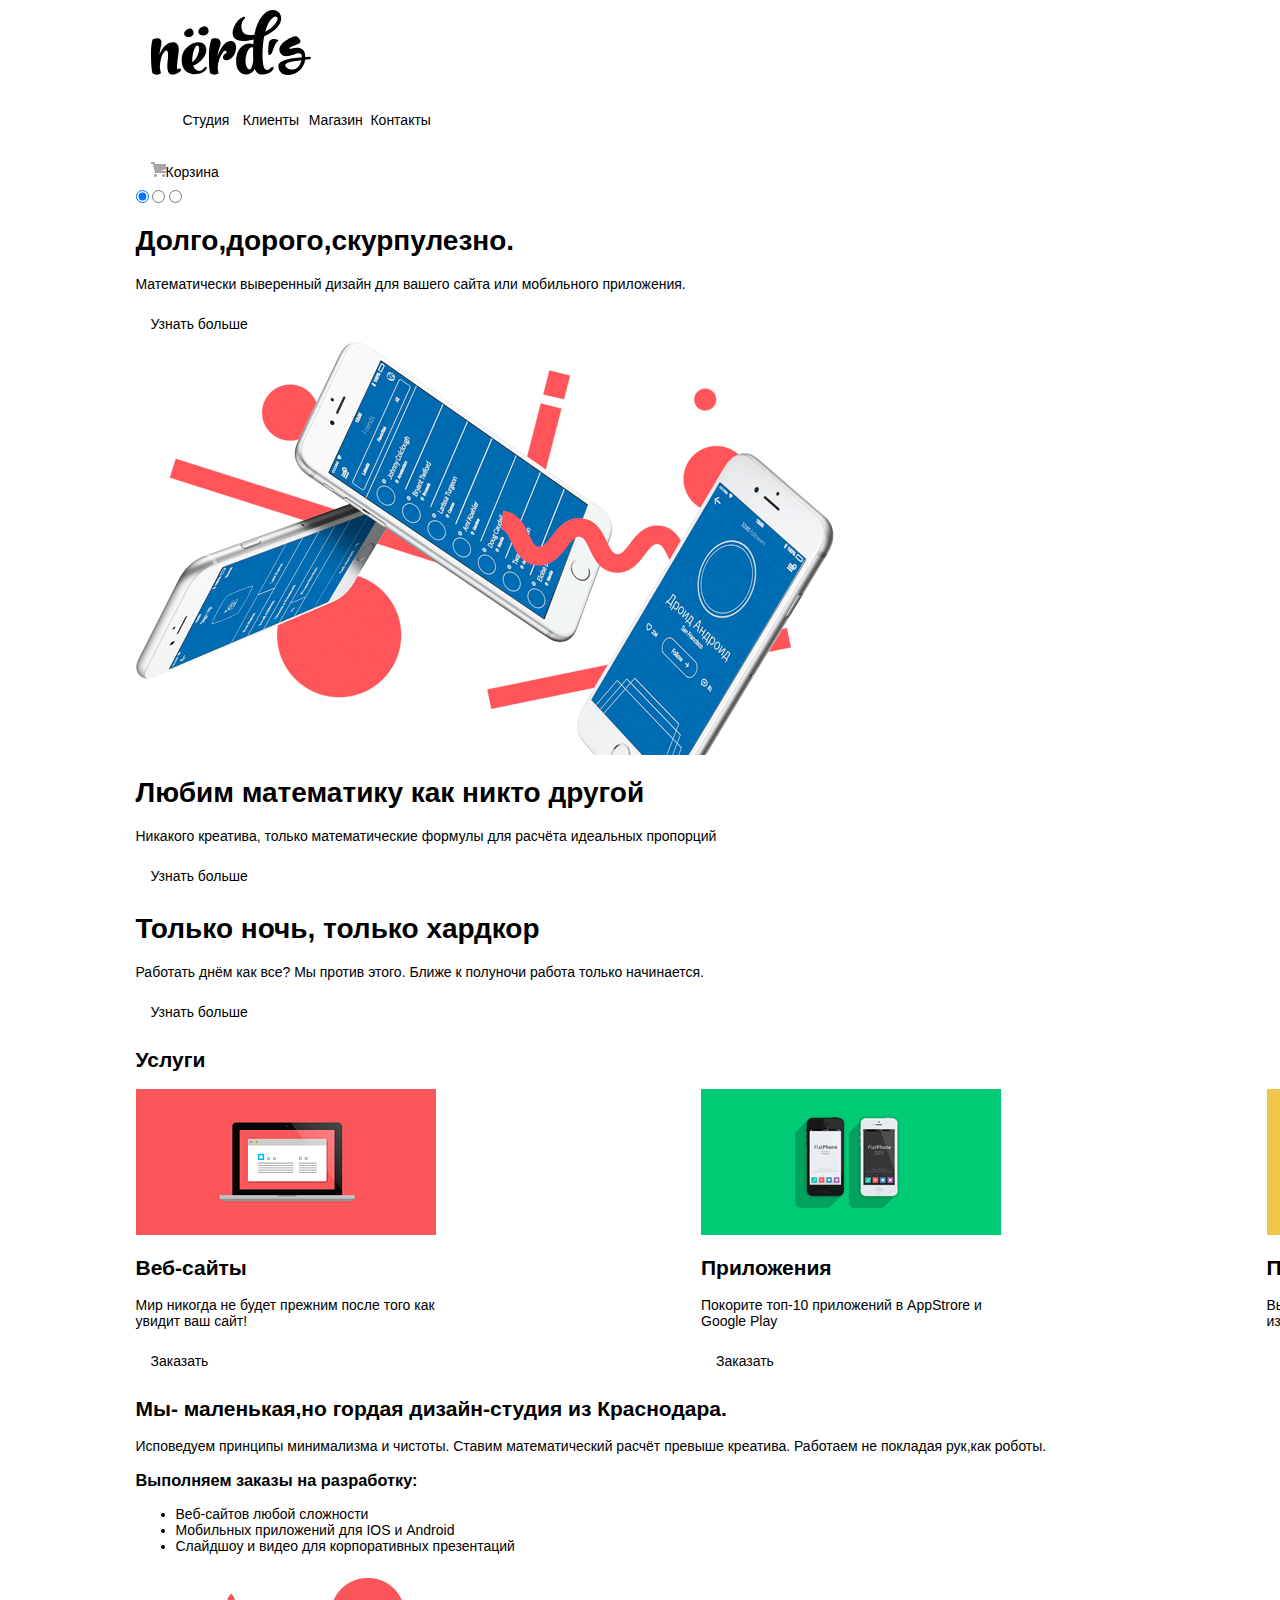
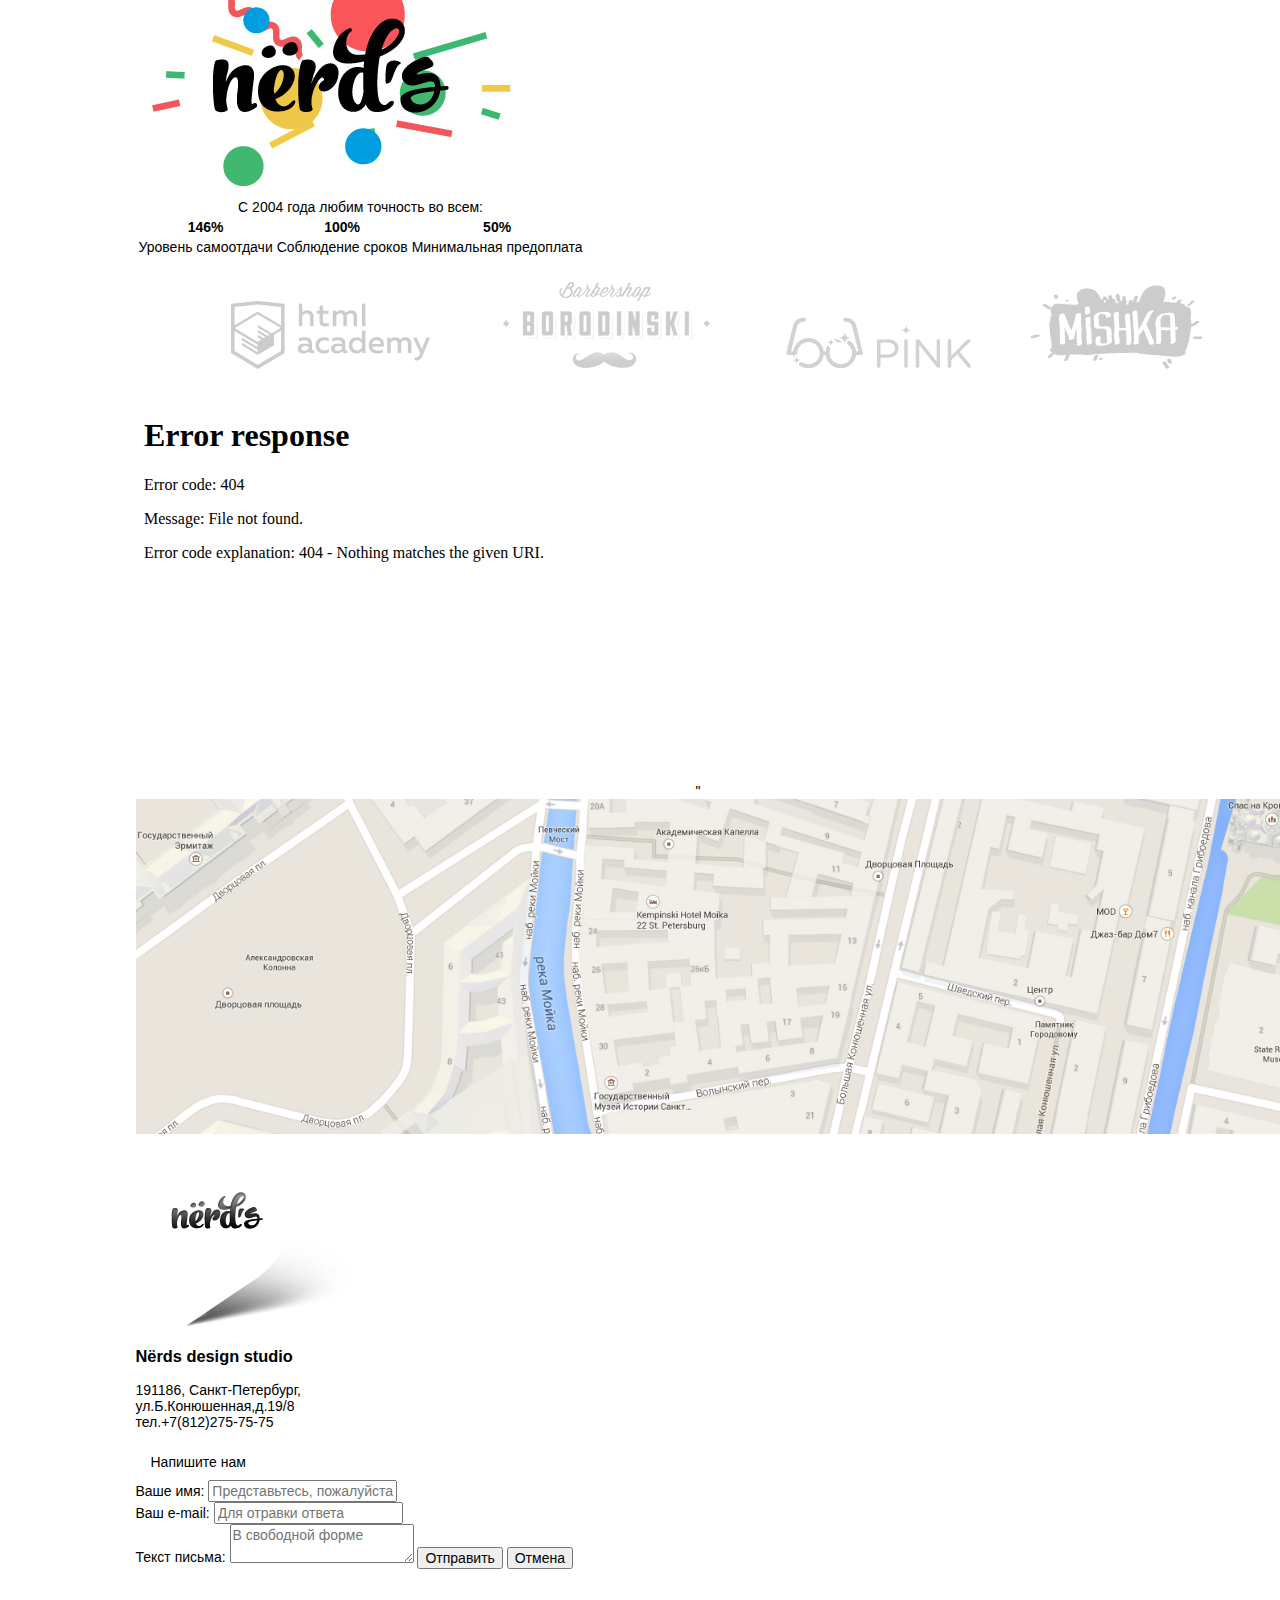
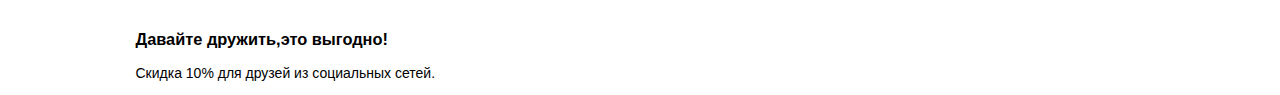
==== commit 3e5419d8: "try to improve" ====
--- a/index.html
+++ b/index.html
@@ -4,157 +4,172 @@
 <head>
     <meta charset="utf-8">
     <title>HTML Academy: Нёрдс</title>
-    <!--<link rel="stylesheet" type="text/css" href="css/index.css">-->
+    <link rel="stylesheet" type="text/css" href="css/style.css">
+    <link rel="stylesheet" type="text/css" href="css/normalize.css">
 </head>
 
 <body>
-    <header class="main menu">
 
-        <section class="upper menu">
-            <div class="container">
+    <section>
+        <div class="container">
+            <header class="main menu">
                 <a href="https://nerds.com"><img src="img/svg-nerds/nerds-logo.svg" alt="nerds-logo"></a>
-                <!--тут должен быть текст какой-нить на случай если не подгрузится изображение?-->
-
                 <nav class="navigation">
                     <ul>
-                        <li class="studio"><a href="https://nerds.com">Студия</a></li>
+                        <li><a href="https://nerds.com">Студия</a></li>
                         <li><a href="https://nerds.com">Клиенты</a></li>
                         <li><a href="catalog.html">Магазин</a></li>
                         <li><a href="https://nerds.com">Контакты</a></li>
-                        <li>
-                            <a href="https://nerds.com"><img src="img/basket-icon.svg" alt="basket-icon">Корзина</a>
-                        </li>
                     </ul>
                 </nav>
-            </div>
-      
+                <a href="https://nerds.com"><img src="img/basket-icon.png" alt="basket-icon">Корзина</a>
+            </header>
+        </div>
+        <div class="container">
+            <input id="slide-pc" type="radio" name="slide" value="slide-pc" checked="checked">
+            <input id="slide-phones" type="radio" name="slide" value="slide-phones">
+            <input id="slide-presentation" type="radio" name="slide" value="slide-presentation">
+            <h1>Долго,дорого,скурпулезно.</h1>
+            <p>Математически выверенный дизайн для вашего сайта или мобильного приложения.</p>
+            <a class="button-red">Узнать больше</a>
+            <div class="slide-phones"><img src="img/slide-phones.png" alt="slide-phones"></div>
+        </div>
+        <div class="slide-pc">
+            <section class="slide-description">
+                <h1>Любим математику как никто другой</h1>
+                <p>Никакого креатива, только математические формулы для расчёта идеальных пропорций</p>
+            </section>
+            <a class="button-red">Узнать больше</a>
+            <div class="slide-pc.png><img src=" img/slide-pc.png alt="slide-pc"></div>
+        </div>
+        <div class="slide-pc-phones">
+            <section class="slide-description">
+                <h1>Только ночь, только хардкор</h1>
+                <p>Работать днём как все? Мы против этого. Ближе к полуночи работа только начинается.</p>
+            </section>
+            <a class="button-red" href="http//:">Узнать больше</a>
+            <div class="slide-pc-phones.png><img src=" img/slide-pc-phones.png alt="slide-pc-phones"></div>
+        </div>
+        <section>
             <div class="container">
-                <input id="slide-pc" type="radio" name="slide" value="slide-pc" checked="checked">
-                <input id="slide-pc" type="radio" name="slide" value="slide-pc">
-                <input id="slide-pc" type="radio" name="slide" value="slide-1">
-                <div class="slide-phones">
-                    <section class="slide-description">
-                        <h1>Долго,дорого,скурпулезно.</h1>
-                        <p>Математически выверенный дизайн для вашего сайта или мобильного приложения.</p>
-                    </section><a class="button-red">Узнать больше</a>
-                    <div class="slide-phones"><img src="img/slide-phones.png" alt="slide-phones"></div>
-                </div>
-                <div class="slide-pc">
-                    <section class="slide-description">
-                        <h1>Любим математику как никто другой</h1>
-                        <p>Никакого креатива, только математические формулы для расчёта идеальных пропорций</p>
-                    </section>
-                    <a>Узнать больше</a>
-                    <div class="slide-pc.png><img src=" img/slide-pc.png alt="slide-pc"></div>
-                </div>
-                <div class="slide-pc-phones">
-                    <section class="slide-description">
-                        <h1>Только ночь, только хардкор</h1>
-                        <p>Работать днём как все? Мы против этого. Ближе к полуночи работа только начинается.</p>
-                    </section>
-                    <a href="/href">Узнать больше</a>
-                    <div class="slide-pc-phones.png><img src=" img/slide-pc-phones.png alt="slide-pc-phones"></div>
-                </div></div>
-                </section>
-    </header>
-    <section>
-        <h2 section="visually-hidden">Услуги</h2>
-        <div class="container">
-            <section class="services clearfix">
-                <div class="services-item">
-                    <div class="services-image">
-                        <img src="img/web.jpg" width="300" height="146" alt="Веб-сайты">
+                <h2 section="visually-hidden">Услуги</h2>
+                <section class="services clearfix">
+                    <div class="services-item">
+                        <div class="services-image">
+                            <img src="img/web.jpg" width="300" height="146" alt="Веб-сайты">
+                        </div>
+                        <h2 class="services-title">Веб-сайты</h2>
+                        <p>Мир никогда не будет прежним после того как увидит ваш сайт!</p>
+                        <a class="btn btn-red" href="#">Заказать</a>
                     </div>
-                    <h2 class="services-title">Веб-сайты</h2>
-                    <p>Мир никогда не будет прежним после того как увидит ваш сайт!</p>
-                    <a class="btn btn-red" href="#">Заказать</a>
-                </div>
 
-                <div class="services-item">
-                    <div class="services-image">
-                        <img src="img/mobile.jpg" width="300" height="146" alt="Приложения">
+                    <div class="services-item">
+                        <div class="services-image">
+                            <img src="img/mobile.jpg" width="300" height="146" alt="Приложения">
+                        </div>
+                        <h2 class="services-title">Приложения</h2>
+                        <p>Покорите топ-10 приложений в AppStrore и Google Play</p>
+                        <a class="btn btn-green" href="#">Заказать</a>
                     </div>
-                    <h2 class="services-title">Приложения</h2>
-                    <p>Покорите топ-10 приложений в AppStrore и Google Play</p>
-                    <a class="btn btn-green" href="#">Заказать</a>
-                </div>
 
-                <div class="services-item">
-                    <div class="services-image">
-                        <img src="img/presentation.jpg" width="300" height="146" alt="Презентации">
-                    </div>
-                    <h2 class="services-title">Презентации</h2>
-                    <p>Вы даже не подозреваете, насколько вы изумительны!</p>
-                    <a class="btn btn-orange" href="#">Заказать</a>
-                </div>
-            </section>
-            <p class="service-list">Выполняем заказы на разработку:</p>
-            <ul class="list-orders">
-                <li class="order-web">Веб-сайтов любой сложности</li>
-                <li class="order-mob">Мобильных приложений для IOS и Android</li>
-                <li class="order-present">Слайдшоу и видео для корпоративных презентаций</li>
-            </ul>
-<section>
-            <div class="container">
-                <table>
-                <caption>С 2004 года любим точность во всем:</caption>
-                <tr>
-                    <th>146%</th>
-                    <th>100%</th>
-                    <th>50%</th>
-                </tr>
-                <tr>
-                    <td>Уровень самоотдачи
-                    </td>
-                    <td>Соблюдение сроков
-                    </td>
-                    <td>Минимальная предоплата
-                    </td>
-                </tr>
-            </table>
-        </div></section>
-        <section><div class="container">
-            <ul>
-                <li>
-                    <a href="#"><img src="img/html-academy-logo.png " alt="html-academy-logo"></a>
-                </li>
-                <li>
-                    <a href="#"><img src="img/borodinsky-logo.png" alt="borodinsky-logo"></a>
-                </li>
-                <li>
-                    <a href="#"><img src="img/pink-logo.png" alt="pink-logo"></a>
-                </li>
-                <li><img src="img/mishka-logo.png" alt="mishka-logo"></li>
-            </ul>
-            </div></section>
-        <section>
-            <footer>
-            <form class="footer-contacts">
-                <section class="contacts">
-                    <h3 class="company name">Nёrds design studio</h3>
-                    <p class="phone">191186, Санкт-Петербург,
-                        <br> ул.Б.Конюшенная,д.19/8
-                        <br> тел.+7(812)275-75-75 </p>
-                    <a class="btn btn-red" href="form.html">Напишите нам</a>
-                    <div class="map">
-                        <!--как сделать чтоб выкидывало в google maps?--><img src="img/map.jpg" alt="map">
-                    </div>
-                    <div class="location-point"><img src="img/location-point.png" alt="location-point">
+                    <div class="services-item">
+                        <div class="services-image">
+                            <img src="img/presentation.jpg" width="300" height="146" alt="Презентации">
+                        </div>
+                        <h2 class="services-title">Презентации</h2>
+                        <p>Вы даже не подозреваете, насколько вы изумительны!</p>
+                        <a class="btn btn-orange" href="#">Заказать</a>
                     </div>
                 </section>
-               <div class="social">
-                    <a class="social-button">
-                        <img src="img//svg-nerds/vk-icon.svg" alt="vk-icon"></a>
-                    <a class="social-button"><img src="img//svg-nerds/fb-icon.svg" alt="fb-icon"></a>
-                    <a class="social-button"> <img src="img//svg-nerds/insta-icon.svg" alt="insta-icon"></a>
-                </div>
-                <section class="lets friendship">
-                    <h3>Давайте дружить,это выгодно!</h3>
-                    <p>Скидка 10% для друзей из социальных сетей.</p>
+                <section>
+                    <div class="container" name="service">
+                        <h2>Мы- маленькая,но гордая дизайн-студия из Краснодара.</h2>
+                        <p>Исповедуем принципы минимализма и чистоты. Ставим математический расчёт превыше креатива. Работаем не покладая рук,как роботы.</p>
+                        <h3 class="service-list">Выполняем заказы на разработку:</h3>
+                        <ul class="list-orders">
+                            <li class="order-web">Веб-сайтов любой сложности</li>
+                            <li class="order-mob">Мобильных приложений для IOS и Android</li>
+                            <li class="order-present">Слайдшоу и видео для корпоративных презентаций</li>
+                        </ul>
+<div class="container" name="table">
+    <a href="https://nerds.com"><img src="img/nerds-illustration.jpg" alt="nerds-illustration"></a> 
+                        <table>
+                            <caption>С 2004 года любим точность во всем:</caption>
+                            <tr>
+                                <th>146%</th>
+                                <th>100%</th>
+                                <th>50%</th>
+                            </tr>
+                            <tr>
+                                <td>Уровень самоотдачи
+                                </td>
+                                <td>Соблюдение сроков
+                                </td>
+                                <td>Минимальная предоплата
+                                </td>
+                            </tr>
+                        </table></div>
+                    </div>
                 </section>
-            </form>
-        </footer>
-            </section></div></section>
+                <section>
+                    <div class="container">
+                        <ul>
+                            <li class="partners">
+                                <a href="#"><img src="img/html-academy-logo.png " alt="html-academy-logo"></a>
+                            </li>
+                            <li class="partners">
+                                <a href="#"><img src="img/borodinsky-logo.png" alt="borodinsky-logo"></a>
+                            </li>
+                            <li class="partners">
+                                <a href="#"><img src="img/pink-logo.png" alt="pink-logo"></a>
+                            </li>
+                            <li class="partners"><img src="img/mishka-logo.png" alt="mishka-logo"></li>
+                        </ul>
+                    </div>
+                </section>
+                <section>
+                    <div class="container">
+                        <div class="map">
+                            <iframe src="<iframe src=" https://yandex.ru/map-widget/v1/-/CBURUSwM-A " width="560 " height="400 " frameborder="0 "></iframe>" <img src="img/map.jpg" alt="map">
+                                <div class="location-point"><img src="img/location-point.png" alt="location-point">
+                                </div>
+                                <h3 class="company name">Nёrds design studio</h3>
+                                <p class="phone">191186, Санкт-Петербург,
+                                    <br> ул.Б.Конюшенная,д.19/8
+                                    <br> тел.+7(812)275-75-75 </p>
+                                <a class="btn btn-red" href="form.html">Напишите нам</a>
+                                <div class="feedback-form-close"></div>
+                                <form action="#" method="post">
+                                    <div class="half-width">
+                                        <label for="name">Ваше имя:</label>
+                                        <input type="text" name="name" value="" placeholder="Представьтесь, пожалуйста" id="name">
+                                    </div>
+                                    <div class="half-width">
+                                        <!--1039px/669px-->
+                                        <label for="email">Ваш e-mail:</label>
+                                        <input type="email" name="email" value="" placeholder="Для отравки ответа" id="email">
+                                    </div>
+                                    <label for="text">Текст письма:</label>
+                                    <textarea name="text" placeholder="В свободной форме" id="text"></textarea>
+                                    <button class="btn btn-red" type="submit">Отправить</button>
+                                    <button class="btn btn-gray" type="submit">Отмена</button>
+                                </form>
+                        </div>
+                        </section>
+
+                <section>
+                    <div class="container">
+                        <a>
+                            <img src="img//svg-nerds/vk-icon.svg" alt="vk-icon"></a>
+                        <a><img src="img//svg-nerds/fb-icon.svg" alt="fb-icon"></a>
+                        <a> <img src="img//svg-nerds/insta-icon.svg" alt="insta-icon"></a>
+
+                        <section class="lets friendship">
+                            <h3>Давайте дружить,это выгодно!</h3>
+                            <p>Скидка 10% для друзей из социальных сетей.</p>
+                        </section>
+                    </div>
+                </section>
 </body>
 
 </html>
--- a/css/style.css
+++ b/css/style.css
@@ -0,0 +1,73 @@
+@charset "utf-8";
+body {
+    display: flex;
+    width:1431px;
+    background:white;
+    justify-content: center;
+    font-size: 14px;
+	font-family: "Roboto", "Arial", sans-serif;
+    color: black;
+}
+
+.container{
+    width: 1160px;
+    margin: 0 auto;
+}
+.services{
+    display: flex;
+    justify-content: space-between;
+    width:1431px;
+}
+
+
+.services-item{
+    width: 300px;
+}
+.partners{
+    display: flex;
+    display: inline-flex;
+    padding: inherit;
+    width: auto;
+}
+}
+.main-menu{
+    display: flex;
+}
+.container .table{
+    display: flex;
+    flex-direction: row;
+    justify-content: flex-end;
+}
+a {
+padding: 10px 15px;
+margin: 0px;
+display: inline-block;
+text-decoration: none;
+color: black;
+background-color: 251RGB;86RGB;90RGB;
+ 
+}
+a .main-menu {
+    width:61px;
+    color:black;
+     display: inline-flex;
+    align-self: flex-start
+}
+
+.navigation li{
+    width:61px;
+    color:black;
+     display: inline-flex;
+      justify-content: center;
+}
+a .navigation {
+    width:61px;
+    color:black;
+     display: inline-flex;
+      justify-content: flex-end;
+}
+
+img {
+	max-width: 100%;
+	vertical-align: auto;
+}
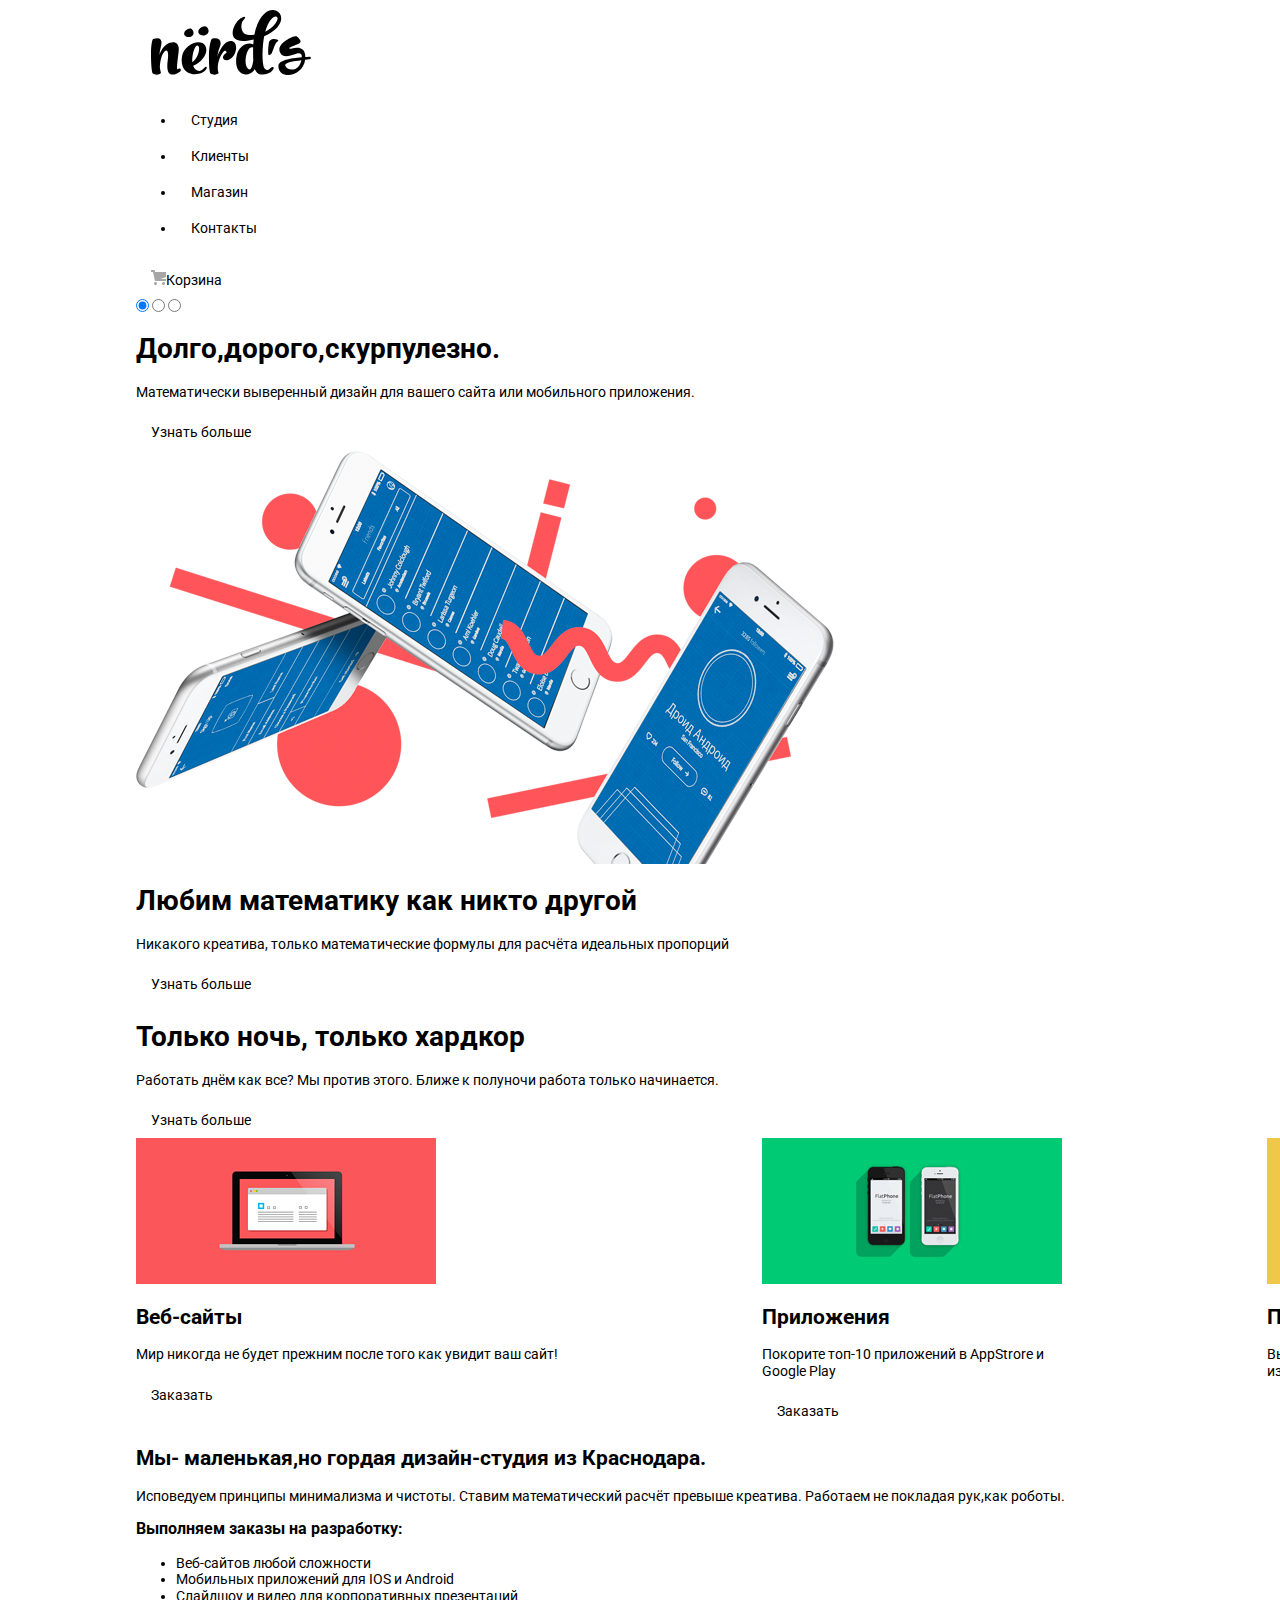
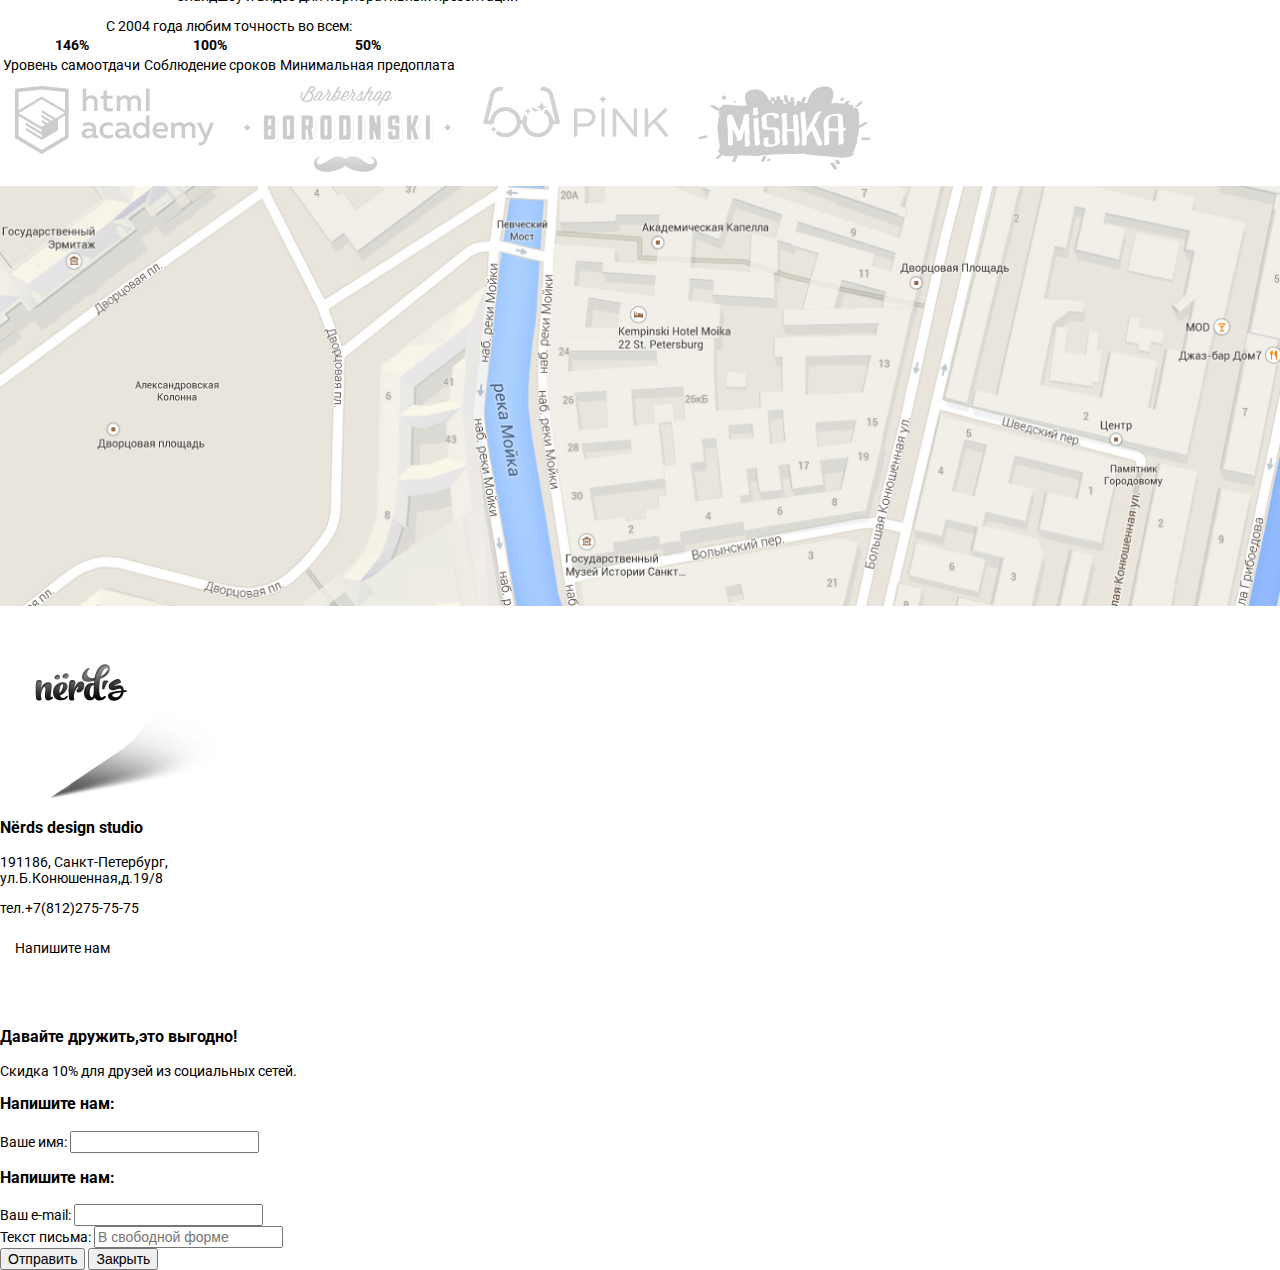
==== commit d2e41aab: "Improved blocks containers." ====
--- a/index.html
+++ b/index.html
@@ -4,172 +4,193 @@
 <head>
     <meta charset="utf-8">
     <title>HTML Academy: Нёрдс</title>
+    <link href="https://fonts.googleapis.com/css?family=Roboto:400,500,700&amp;subset=cyrillic" rel="stylesheet">
     <link rel="stylesheet" type="text/css" href="css/style.css">
     <link rel="stylesheet" type="text/css" href="css/normalize.css">
 </head>
 
 <body>
 
-    <section>
-        <div class="container">
-            <header class="main menu">
-                <a href="https://nerds.com"><img src="img/svg-nerds/nerds-logo.svg" alt="nerds-logo"></a>
-                <nav class="navigation">
-                    <ul>
-                        <li><a href="https://nerds.com">Студия</a></li>
-                        <li><a href="https://nerds.com">Клиенты</a></li>
-                        <li><a href="catalog.html">Магазин</a></li>
-                        <li><a href="https://nerds.com">Контакты</a></li>
-                    </ul>
-                </nav>
-                <a href="https://nerds.com"><img src="img/basket-icon.png" alt="basket-icon">Корзина</a>
-            </header>
-        </div>
-        <div class="container">
-            <input id="slide-pc" type="radio" name="slide" value="slide-pc" checked="checked">
-            <input id="slide-phones" type="radio" name="slide" value="slide-phones">
-            <input id="slide-presentation" type="radio" name="slide" value="slide-presentation">
-            <h1>Долго,дорого,скурпулезно.</h1>
-            <p>Математически выверенный дизайн для вашего сайта или мобильного приложения.</p>
-            <a class="button-red">Узнать больше</a>
-            <div class="slide-phones"><img src="img/slide-phones.png" alt="slide-phones"></div>
-        </div>
-        <div class="slide-pc">
-            <section class="slide-description">
-                <h1>Любим математику как никто другой</h1>
-                <p>Никакого креатива, только математические формулы для расчёта идеальных пропорций</p>
-            </section>
-            <a class="button-red">Узнать больше</a>
-            <div class="slide-pc.png><img src=" img/slide-pc.png alt="slide-pc"></div>
-        </div>
-        <div class="slide-pc-phones">
-            <section class="slide-description">
-                <h1>Только ночь, только хардкор</h1>
-                <p>Работать днём как все? Мы против этого. Ближе к полуночи работа только начинается.</p>
-            </section>
-            <a class="button-red" href="http//:">Узнать больше</a>
-            <div class="slide-pc-phones.png><img src=" img/slide-pc-phones.png alt="slide-pc-phones"></div>
-        </div>
+    <main>
         <section>
             <div class="container">
-                <h2 section="visually-hidden">Услуги</h2>
-                <section class="services clearfix">
+                <header class="main menu">
+                    <div class="header-logo">
+                        <a href="https://nerds.com"><img src="img/svg-nerds/nerds-logo.svg" alt="nerds-logo"></a>
+                    </div>
+                    <nav class="main-navigation">
+                        <ul class="site-navigation-list">
+                            <li class="navigation-item"><a href="https://nerds.com">Студия</a></li>
+                            <li class="navigation-item"><a href="https://nerds.com">Клиенты</a></li>
+                            <li class="navigation-item"><a href="catalog.html">Магазин</a></li>
+                            <li class="navigation-item"><a href="https://nerds.com">Контакты</a></li>
+                        </ul>
+                    </nav>
+                    <div class="bascket">
+                        <a class="basket-link" href="https://bascket.html"><img src="img/basket-icon.png" alt="basket-icon">Корзина</a>
+                    </div>
+                </header>
+            </div>
+            <div class="container">
+                <div class="slider">
+                    <input id="slide-pc" type="radio" name="toggle" checked="checked">
+                    <input id="slide-phones" type="radio" name="toggle">
+                    <input id="slide-presentation" type="radio" name="toggle">
+                    <div class="slider-control">
+                        <label for="slide-pc"></label>
+                        <label for="slide-phones"></label>
+                        <label for="slide-presentation"></label>
+                    </div>
+                    <div class="slides"></div>
+                    <div class="slide">
+                        <div class="slide-text">
+                            <h1 class="slide-title">Долго,дорого,скурпулезно.</h1>
+                            <p>Математически выверенный дизайн для вашего сайта или мобильного приложения.</p>
+                            <a class="button-slide" href="#">Узнать больше</a></div>
+                    </div>
+                    <div class="slide">
+                        <div class="slide-text">
+                            <div class="slide-phones"><img src="img/slide-phones.png" alt="slide-phones"></div>
+                        </div>
+                        <div class="slide">
+                            <div class="slide-text">
+                                <h1 class="slide-title">Любим математику как никто другой</h1>
+                                <p>Никакого креатива, только математические формулы для расчёта идеальных пропорций</p>
+                                <a class="button-slide">Узнать больше</a></div>
+                        </div>
+                        <div class="slide-pc.png><img src=" img/slide-pc.png alt="slide-pc"></div>
+                        <div class="slide">
+                            <div class="slide-text">
+                                <h1 class="slide-title">Только ночь, только хардкор</h1>
+                                <p>Работать днём как все? Мы против этого. Ближе к полуночи работа только начинается.</p>
+                                <a class="button-slide" href="#">Узнать больше</a></div>
+                        </div>
+                        <div class="slide-pc-phones.png><img src=" img/slide-pc-phones.png alt="slide-pc-phones"></div>
+                    </div>
+                </div>
+            </div>
+        </section>
+        <section>
+            <div class="container">
+                <section class="services">
+                    <div class="service-item">
+                        <img src="img/web.jpg" width="300" height="146" alt="Веб-сайты">
+                        <h2 class="services-title">Веб-сайты</h2>
+                        <p class="service-text">Мир никогда не будет прежним после того как увидит ваш сайт!</p>
+                        <a class="btn btn-service-order-web" href="#">Заказать</a>
+                    </div>
                     <div class="services-item">
-                        <div class="services-image">
-                            <img src="img/web.jpg" width="300" height="146" alt="Веб-сайты">
-                        </div>
-                        <h2 class="services-title">Веб-сайты</h2>
-                        <p>Мир никогда не будет прежним после того как увидит ваш сайт!</p>
-                        <a class="btn btn-red" href="#">Заказать</a>
+                        <img src="img/mobile.jpg" width="300" height="146" alt="Приложения">
+                        <h2 class="services-title">Приложения</h2>
+                        <p class="service-text">Покорите топ-10 приложений в AppStrore и Google Play</p>
+                        <a class="btn btn-service-order-mob" href="#">Заказать</a>
                     </div>
-
                     <div class="services-item">
-                        <div class="services-image">
-                            <img src="img/mobile.jpg" width="300" height="146" alt="Приложения">
-                        </div>
-                        <h2 class="services-title">Приложения</h2>
-                        <p>Покорите топ-10 приложений в AppStrore и Google Play</p>
-                        <a class="btn btn-green" href="#">Заказать</a>
-                    </div>
-
-                    <div class="services-item">
-                        <div class="services-image">
-                            <img src="img/presentation.jpg" width="300" height="146" alt="Презентации">
-                        </div>
+                        <img src="img/presentation.jpg" width="300" height="146" alt="Презентации">
                         <h2 class="services-title">Презентации</h2>
-                        <p>Вы даже не подозреваете, насколько вы изумительны!</p>
-                        <a class="btn btn-orange" href="#">Заказать</a>
+                        <p class="service-text">Вы даже не подозреваете, насколько вы изумительны!</p>
+                        <a class="btn btn-service-order-presentation" href="#">Заказать</a>
                     </div>
                 </section>
-                <section>
-                    <div class="container" name="service">
-                        <h2>Мы- маленькая,но гордая дизайн-студия из Краснодара.</h2>
-                        <p>Исповедуем принципы минимализма и чистоты. Ставим математический расчёт превыше креатива. Работаем не покладая рук,как роботы.</p>
-                        <h3 class="service-list">Выполняем заказы на разработку:</h3>
-                        <ul class="list-orders">
-                            <li class="order-web">Веб-сайтов любой сложности</li>
-                            <li class="order-mob">Мобильных приложений для IOS и Android</li>
-                            <li class="order-present">Слайдшоу и видео для корпоративных презентаций</li>
-                        </ul>
-<div class="container" name="table">
-    <a href="https://nerds.com"><img src="img/nerds-illustration.jpg" alt="nerds-illustration"></a> 
-                        <table>
-                            <caption>С 2004 года любим точность во всем:</caption>
-                            <tr>
-                                <th>146%</th>
-                                <th>100%</th>
-                                <th>50%</th>
-                            </tr>
-                            <tr>
-                                <td>Уровень самоотдачи
-                                </td>
-                                <td>Соблюдение сроков
-                                </td>
-                                <td>Минимальная предоплата
-                                </td>
-                            </tr>
-                        </table></div>
-                    </div>
-                </section>
-                <section>
-                    <div class="container">
-                        <ul>
-                            <li class="partners">
-                                <a href="#"><img src="img/html-academy-logo.png " alt="html-academy-logo"></a>
-                            </li>
-                            <li class="partners">
-                                <a href="#"><img src="img/borodinsky-logo.png" alt="borodinsky-logo"></a>
-                            </li>
-                            <li class="partners">
-                                <a href="#"><img src="img/pink-logo.png" alt="pink-logo"></a>
-                            </li>
-                            <li class="partners"><img src="img/mishka-logo.png" alt="mishka-logo"></li>
-                        </ul>
-                    </div>
-                </section>
-                <section>
-                    <div class="container">
-                        <div class="map">
-                            <iframe src="<iframe src=" https://yandex.ru/map-widget/v1/-/CBURUSwM-A " width="560 " height="400 " frameborder="0 "></iframe>" <img src="img/map.jpg" alt="map">
-                                <div class="location-point"><img src="img/location-point.png" alt="location-point">
-                                </div>
-                                <h3 class="company name">Nёrds design studio</h3>
-                                <p class="phone">191186, Санкт-Петербург,
-                                    <br> ул.Б.Конюшенная,д.19/8
-                                    <br> тел.+7(812)275-75-75 </p>
-                                <a class="btn btn-red" href="form.html">Напишите нам</a>
-                                <div class="feedback-form-close"></div>
-                                <form action="#" method="post">
-                                    <div class="half-width">
-                                        <label for="name">Ваше имя:</label>
-                                        <input type="text" name="name" value="" placeholder="Представьтесь, пожалуйста" id="name">
-                                    </div>
-                                    <div class="half-width">
-                                        <!--1039px/669px-->
-                                        <label for="email">Ваш e-mail:</label>
-                                        <input type="email" name="email" value="" placeholder="Для отравки ответа" id="email">
-                                    </div>
-                                    <label for="text">Текст письма:</label>
-                                    <textarea name="text" placeholder="В свободной форме" id="text"></textarea>
-                                    <button class="btn btn-red" type="submit">Отправить</button>
-                                    <button class="btn btn-gray" type="submit">Отмена</button>
-                                </form>
-                        </div>
-                        </section>
+            </div>
+        </section>
+        <section>
+            <div class="container" name="info">
+                <div class="left column"></div>
+                <h2 class="info-title">Мы- маленькая,но гордая дизайн-студия из Краснодара.</h2>
+                <p class="info-text">Исповедуем принципы минимализма и чистоты. Ставим математический расчёт превыше креатива. Работаем не покладая рук,как роботы.</p>
+                <h3 class="info-list">Выполняем заказы на разработку:</h3>
+                <ul class="list-orders">
+                    <li class="order-item">Веб-сайтов любой сложности</li>
+                    <li class="order-item">Мобильных приложений для IOS и Android</li>
+                    <li class="order-item">Слайдшоу и видео для корпоративных презентаций</li>
+                </ul>
+            </div>
+            <div class="right column">
+                <!--<a href="https://nerds.com"><img src="img/nerds-illustration.jpg" alt="nerds-illustration"></a> -->
+                <table>
+                    <caption class="table-title">С 2004 года любим точность во всем:</caption>
+                    <tr class="amount">
+                        <th class="percent">146%</th>
+                        <th class="percent">100%</th>
+                        <th class="percent">50%</th>
+                    </tr>
+                    <tr class="name">
+                        <td class="name-description">Уровень самоотдачи
+                        </td>
+                        <td class="name-description">Соблюдение сроков
+                        </td>
+                        <td class="name-description">Минимальная предоплата
+                        </td>
+                    </tr>
+                </table>
+            </div>
+        </section>
+        <section>
+            <div class="partners">
+                <a class="partners-item" href="#"><img src="img/html-academy-logo.png " alt="html-academy-logo"></a>
+                <a class="partners-item" href="#"><img src="img/borodinsky-logo.png" alt="borodinsky-logo"></a>
+                <a class="partners-item" href="#"><img src="img/pink-logo.png" alt="pink-logo"></a>
+                <a class="partners-item"><img src="img/mishka-logo.png" alt="mishka-logo"></a>
+            </div>
+        </section>
+        <section class="map">
+            <div class="main-map">
+                <img src="img/map.jpg" width="1436" height="420" alt="map">
+            </div>
+            <div class="location-point"><img src="img/location-point.png" alt="location-point">
+            </div>
+            <div class="contacts">
+                <h3 class="company name">Nёrds design studio</h3>
+                <p class="contact-text" class="phone">191186, Санкт-Петербург,
+                    <br> ул.Б.Конюшенная,д.19/8</p>
+                <p class="contact-text"> тел.+7(812)275-75-75 </p>
+                <a class="btn contact-us" href="#">Напишите нам</a></div>
+        </section>
+        <section>
+            <div class="container">
+                <footer>
+                    <section="social-link">
+                        <a class="social-btn-vk">
+                            <img src="img//svg-nerds/vk-icon.svg" alt="vk-icon"></a>
+                        <a class="social-btn-fb"><img src="img//svg-nerds/fb-icon.svg" alt="fb-icon"></a>
+                        <a class="social-btn-insta"> <img src="img//svg-nerds/insta-icon.svg" alt="insta-icon"></a>
+        </section>
+        <section class="ps">
+            <h3 class="ps-title">Давайте дружить,это выгодно!</h3>
+            <p class="ps-text">Скидка 10% для друзей из социальных сетей.</p>
+        </section>
+        </footer>
+        </div>
+        </section>
+        <section class="modal modal-login">
+            <form class="write-us">
+                <div class="contact-us">
+                    <h3 class="write-us-item-title">
+                Напишите нам:
+                </h3>
+                    <div class="user-block"></div>
+                    <label class="write-us-item-title" for="name">Ваше имя:</label>
+                    <input class="write-us" type="email" id="name" name="name" pleceholder="Представьтесь, пожалуйста">
+                </div>
+                <div class="email-block">
+                    <h3 class="write-us-item-title">
+                Напишите нам:
+                </h3>
+                    <div class="user-block"></div>
+                    <label class="write-us-item-title" for="email">Ваш e-mail:</label>
+                    <input class="write-us" type="email" id="email" name="email" pleceholder="Для отправки отввета">
+                </div>
+                <div class="text-block">
+                    <label class="write-us-item-title" for="text">Текст письма:</label>
+                    <input class="write-us" type="text" id="text" name="text" placeholder="В свободной форме">
+                </div>
+                <button>Отправить</button>
+                <button class="modal-close">Закрыть</button>
+            </form>
+        </section>
+    </main>
 
-                <section>
-                    <div class="container">
-                        <a>
-                            <img src="img//svg-nerds/vk-icon.svg" alt="vk-icon"></a>
-                        <a><img src="img//svg-nerds/fb-icon.svg" alt="fb-icon"></a>
-                        <a> <img src="img//svg-nerds/insta-icon.svg" alt="insta-icon"></a>
-
-                        <section class="lets friendship">
-                            <h3>Давайте дружить,это выгодно!</h3>
-                            <p>Скидка 10% для друзей из социальных сетей.</p>
-                        </section>
-                    </div>
-                </section>
 </body>
 
 </html>
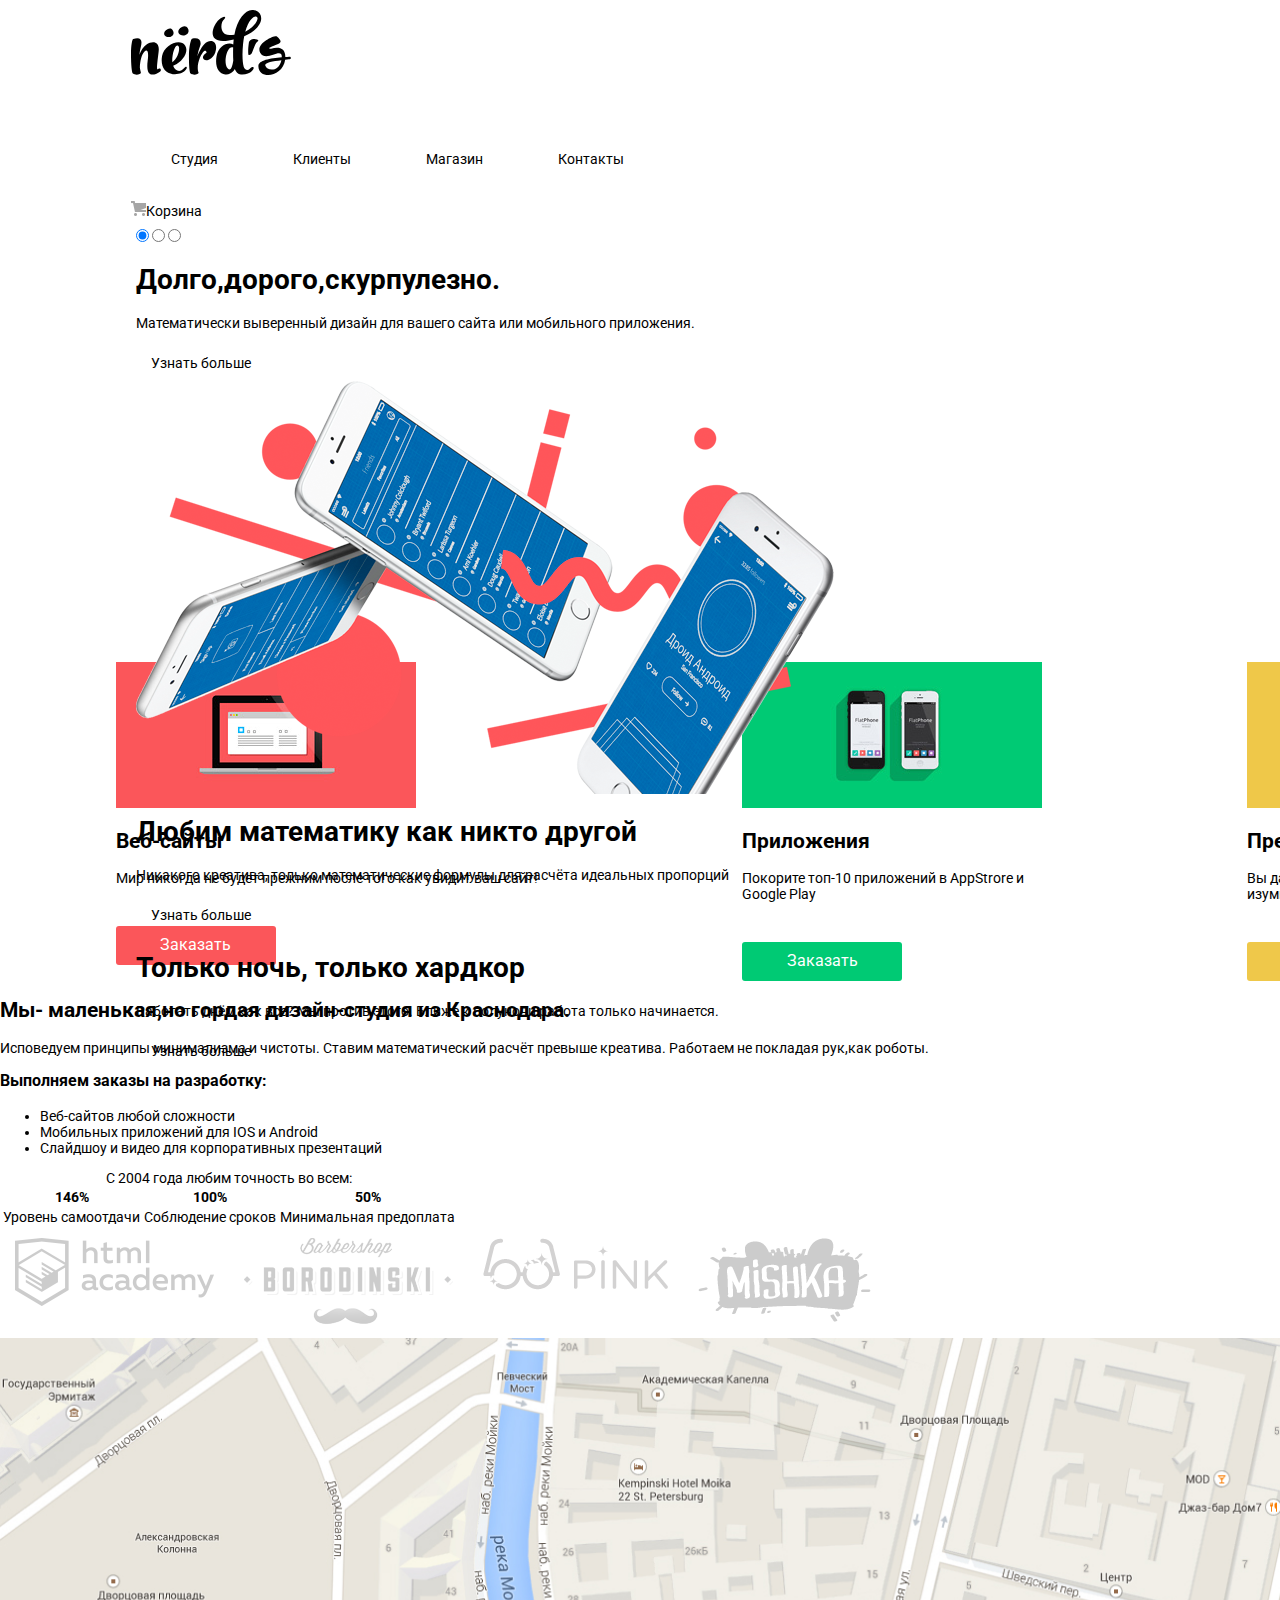
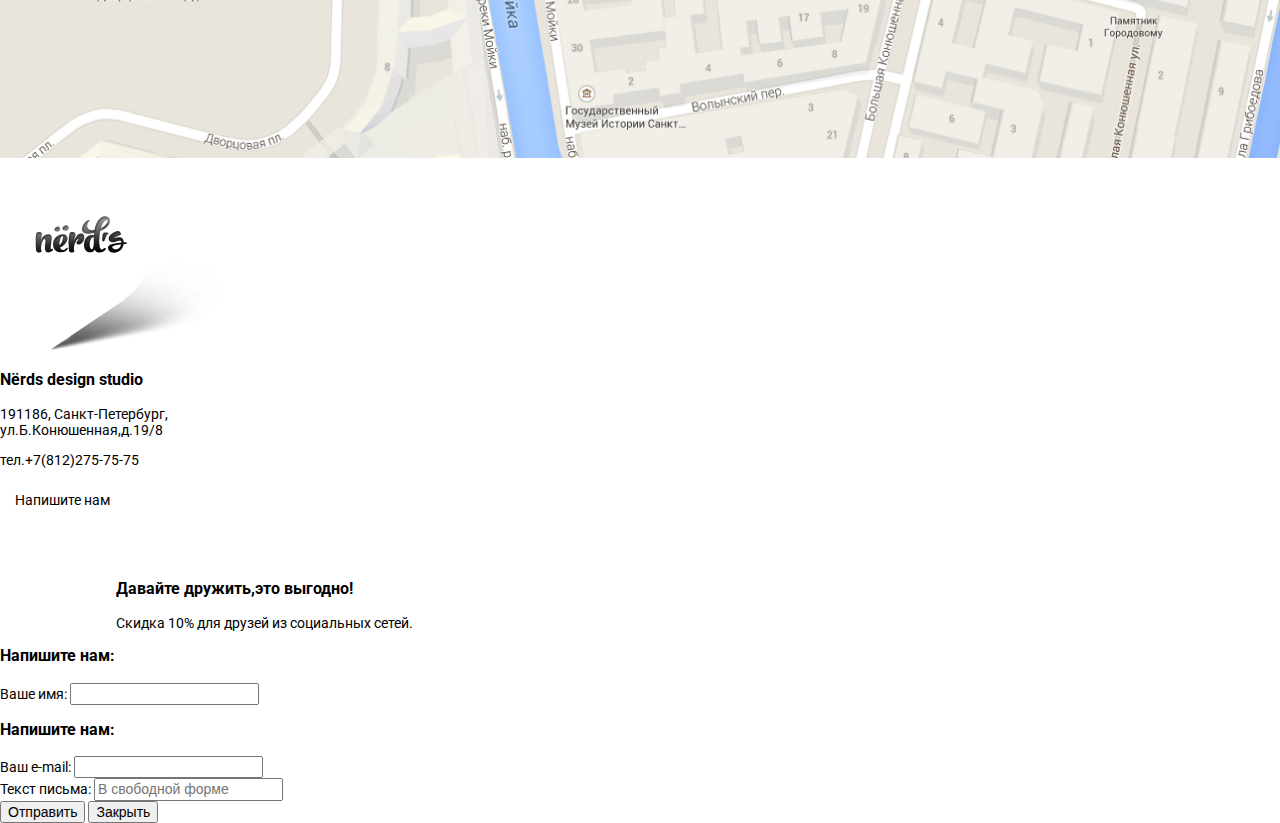
==== commit 6ee56be9: "+css a little" ====
--- a/index.html
+++ b/index.html
@@ -15,17 +15,15 @@
         <section>
             <div class="container">
                 <header class="main menu">
-                    <div class="header-logo">
-                        <a href="https://nerds.com"><img src="img/svg-nerds/nerds-logo.svg" alt="nerds-logo"></a>
-                    </div>
-                    <nav class="main-navigation">
+                    <div class="header-logo"><a href="index.html"><img src="img/svg-nerds/nerds-logo.svg" alt="nerds-logo"></a></div>
+                            <div class="main-navigation">
                         <ul class="site-navigation-list">
                             <li class="navigation-item"><a href="https://nerds.com">Студия</a></li>
                             <li class="navigation-item"><a href="https://nerds.com">Клиенты</a></li>
                             <li class="navigation-item"><a href="catalog.html">Магазин</a></li>
                             <li class="navigation-item"><a href="https://nerds.com">Контакты</a></li>
                         </ul>
-                    </nav>
+                    </div>
                     <div class="bascket">
                         <a class="basket-link" href="https://bascket.html"><img src="img/basket-icon.png" alt="basket-icon">Корзина</a>
                     </div>
@@ -95,7 +93,7 @@
             </div>
         </section>
         <section>
-            <div class="container" name="info">
+            <div class="info">
                 <div class="left column"></div>
                 <h2 class="info-title">Мы- маленькая,но гордая дизайн-студия из Краснодара.</h2>
                 <p class="info-text">Исповедуем принципы минимализма и чистоты. Ставим математический расчёт превыше креатива. Работаем не покладая рук,как роботы.</p>
@@ -150,12 +148,13 @@
         <section>
             <div class="container">
                 <footer>
-                    <section="social-link">
+                    <section class="page-footer">
+                        <div class="container">
                         <a class="social-btn-vk">
                             <img src="img//svg-nerds/vk-icon.svg" alt="vk-icon"></a>
                         <a class="social-btn-fb"><img src="img//svg-nerds/fb-icon.svg" alt="fb-icon"></a>
                         <a class="social-btn-insta"> <img src="img//svg-nerds/insta-icon.svg" alt="insta-icon"></a>
-        </section>
+       </div> </section>
         <section class="ps">
             <h3 class="ps-title">Давайте дружить,это выгодно!</h3>
             <p class="ps-text">Скидка 10% для друзей из социальных сетей.</p>
--- a/css/style.css
+++ b/css/style.css
@@ -8,11 +8,23 @@
 	font-family: "Roboto", "Arial", sans-serif;
     color: black;
 }
-
-.container{
-    width: 1160px;
+.main-menu {
+    background-color: #eeeeee;
+display:flex;
+}
+
+.container {
+    width: 1200px;
     margin: 0 auto;
-}
+    padding: 0px 20px;
+}
+
+.header .container {
+    margin: 0;
+    padding: 0;
+    min-height: 550px;
+}
+
 .services{
     display: flex;
     justify-content: space-between;
@@ -47,27 +59,199 @@
 background-color: 251RGB;86RGB;90RGB;
  
 }
-a .main-menu {
-    width:61px;
-    color:black;
-     display: inline-flex;
-    align-self: flex-start
-}
-
-.navigation li{
-    width:61px;
-    color:black;
-     display: inline-flex;
-      justify-content: center;
-}
-a .navigation {
-    width:61px;
-    color:black;
-     display: inline-flex;
-      justify-content: flex-end;
+
+.header-logo{
+        font-size: 55px;
+    line-height: 55px;
+    font-weight: 500;
+    text-transform: none;
+}
+.header-logo a:hover {
+    color: #cccccc;
+    opacity: 0.8;
+
+}
+
+.header-logo a:focus {
+    color: #cccccc;
+    opacity: 0.3;
+}
+
+.site-navigation,
+.basket {
+    font-size: 16px;
+    line-height: 30px;
+    font-weight: 500;
+}
+.site-navigation-list {
+    list-style: none;
+
+}
+.main-navigation a {
+    color: #000000;
+}
+
+.main-navigation {
+    width: 100%;
+
+}
+.container {
+    width: 1200px;
+    margin: 0 auto;
+    padding: 0px 20px;
+}
+
+
+.main-navigation a:hover,
+.basket a:hover {
+    color: #fb565a;
+
+}
+
+.main-navigation a:focus,
+.basket a:focus {
+    color: #ededed;
+
+}
+
+.basket {
+    display: flex;
+    width: 125px;
+    list-style: none;
+    margin-top: 47px;
+
+}
+.main-navigation ul {
+    display: flex;
+    justify-content: space-between;
+    width: 440px;
+    list-style: none;
+    margin-top: 47px;
+}
+
+.main-navigation li {
+    margin-right: 45px;
+}
+
+.basket.basket-link {
+    position: relative;
+    padding-left: 50px;
+    margin-left: 20px;
+}
+.slider {
+    position: relative;
+    width: 1160px;
+    height: 433px;
+    margin: 0 auto;
+}
+.service {
+    text-align: left;
+}
+
+.service h3 {
+    font-size: 24px;
+    line-height: 30px;
+    font-weight: 700;
+    margin-top: 30px;
+    margin-bottom: 30px;
+}
+
+.service-text {
+    text-transform: none;
+}
+.btn-service-order-web {
+    display: block;
+    width: 160px;
+    padding: 10px 0px;
+    margin-top: 40px;
+    font-size: 16px;
+    color: #ffffff;
+    text-decoration: none;
+    background-color: #fb565a;
+    text-align: center;
+    border-radius: 3px;
+
+}
+
+.btn-service-order-web:hover {
+    color: #ffffff;
+    background-color: #e74246;
+}
+
+.btn-service-order-web:focus {
+    color: #ffffff;
+    background-color: #d7373b;
+}
+
+.btn-service-order-mob {
+    display: block;
+    width: 160px;
+    padding: 10px 0px;
+    margin-top: 40px;
+    font-size: 16px;
+    color: #ffffff;
+    text-decoration: none;
+    background-color: #00ca74;
+    text-align: center;
+    border-radius: 3px;
+}
+
+.btn-service-order-mob:hover {
+    color: #ffffff;
+    background-color: #00bc6c;
+}
+
+.btn-service-order-mob:focus {
+    color: #ffffff;
+    background-color: #00aa62;
+}
+
+.btn-service-order-presentation {
+    display: block;
+    width: 160px;
+    padding: 10px 0px;
+    margin-top: 40px;
+    font-size: 16px;
+    color: #ffffff;
+    text-decoration: none;
+    background-color: #efc84a;
+    text-align: center;
+    border-radius: 3px;
+}
+
+.btn-service-order-presentation:hover {
+    color: #ffffff;
+    background-color: #eab534;
+}
+
+.btn-service-order-presentation:focus {
+    color: #ffffff;
+    background-color: #e5a722;
+}
+
+.btn-submit {
+    display: block;
+    width: 260px;
+    margin-top: 40px;
+    font-size: 16px;
+    line-height: 18px;
+    font-weight: 500px;
+    text-decoration: none;
+    text-transform: uppercase;
+    color: black;
+    background-color: #eeeeee;
+    text-align: center;
+    border-radius: 3px;
+    border: 0;
+}
+
+.btn-submit:hover,
+.btn-submit:focus,
+.btn-submit:active {
+    background-color: #dfdfdf;
 }
 
 img {
 	max-width: 100%;
 	vertical-align: auto;
-}
+}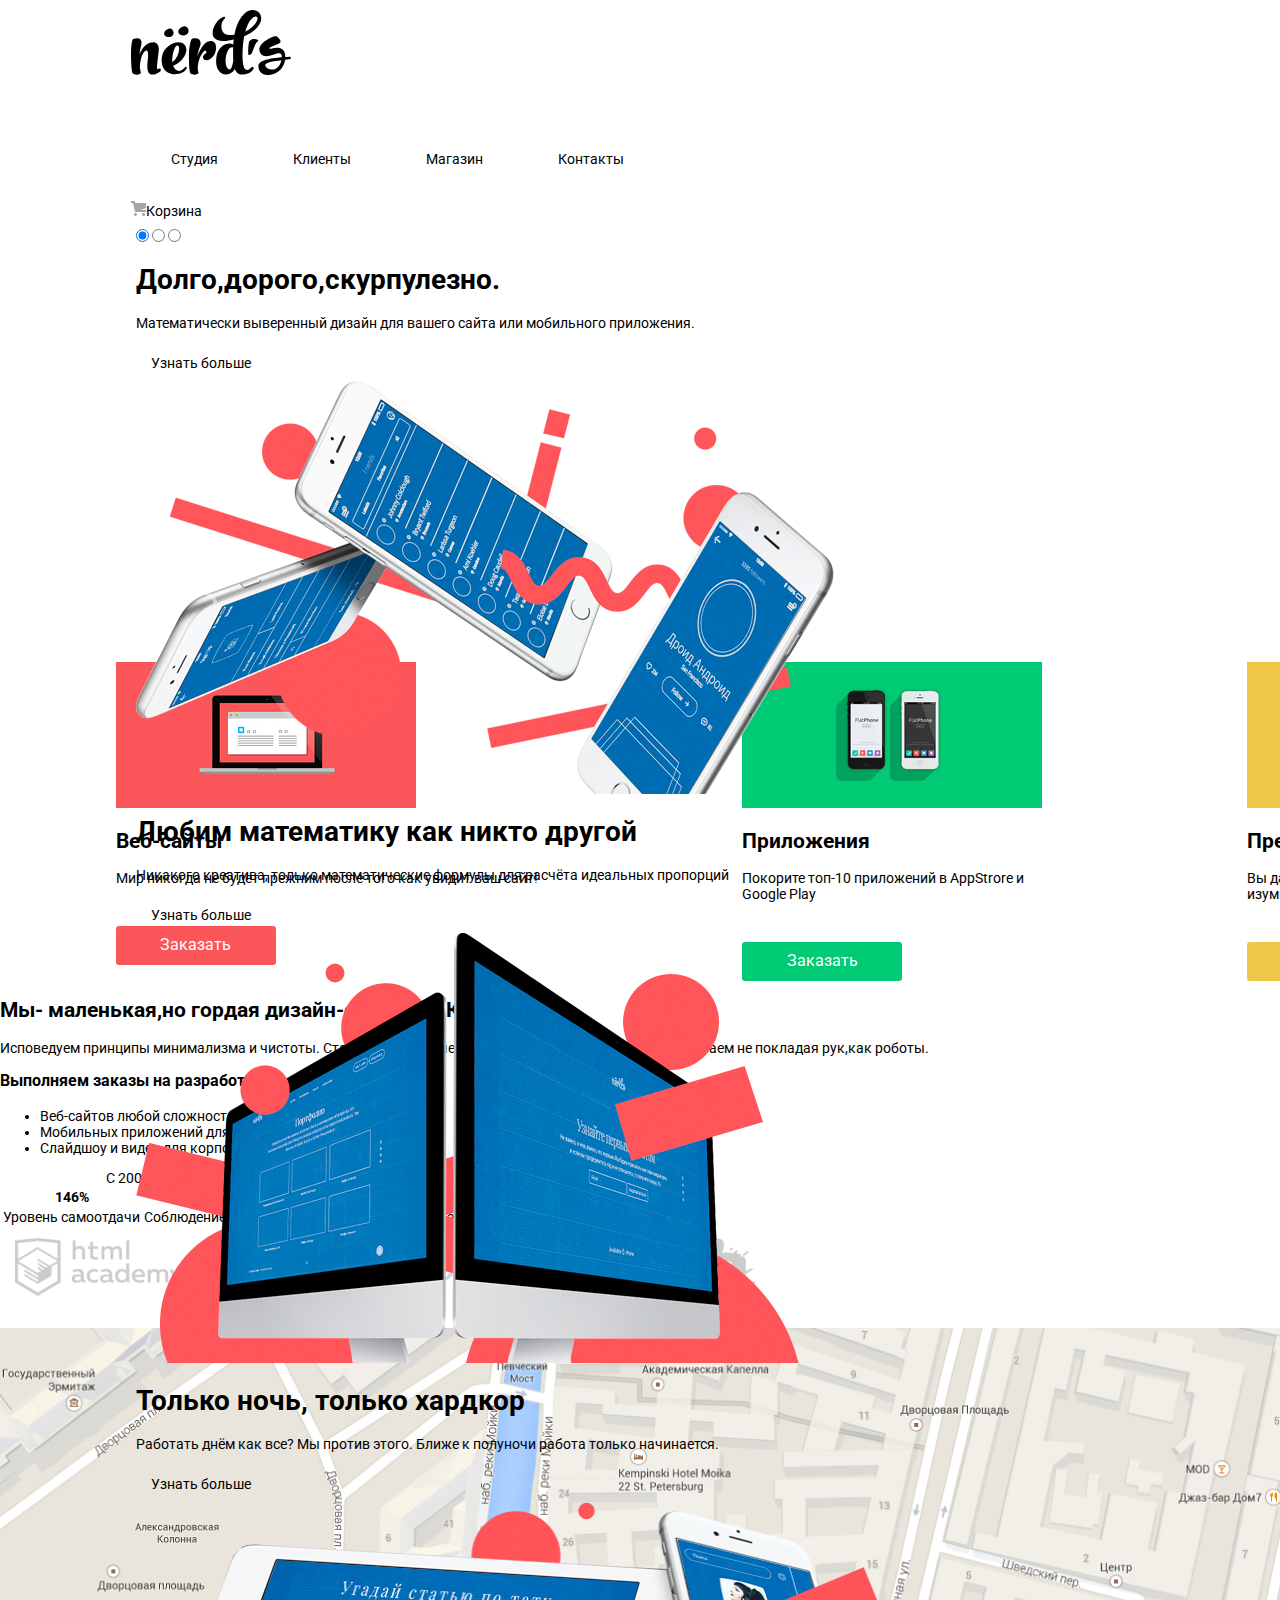
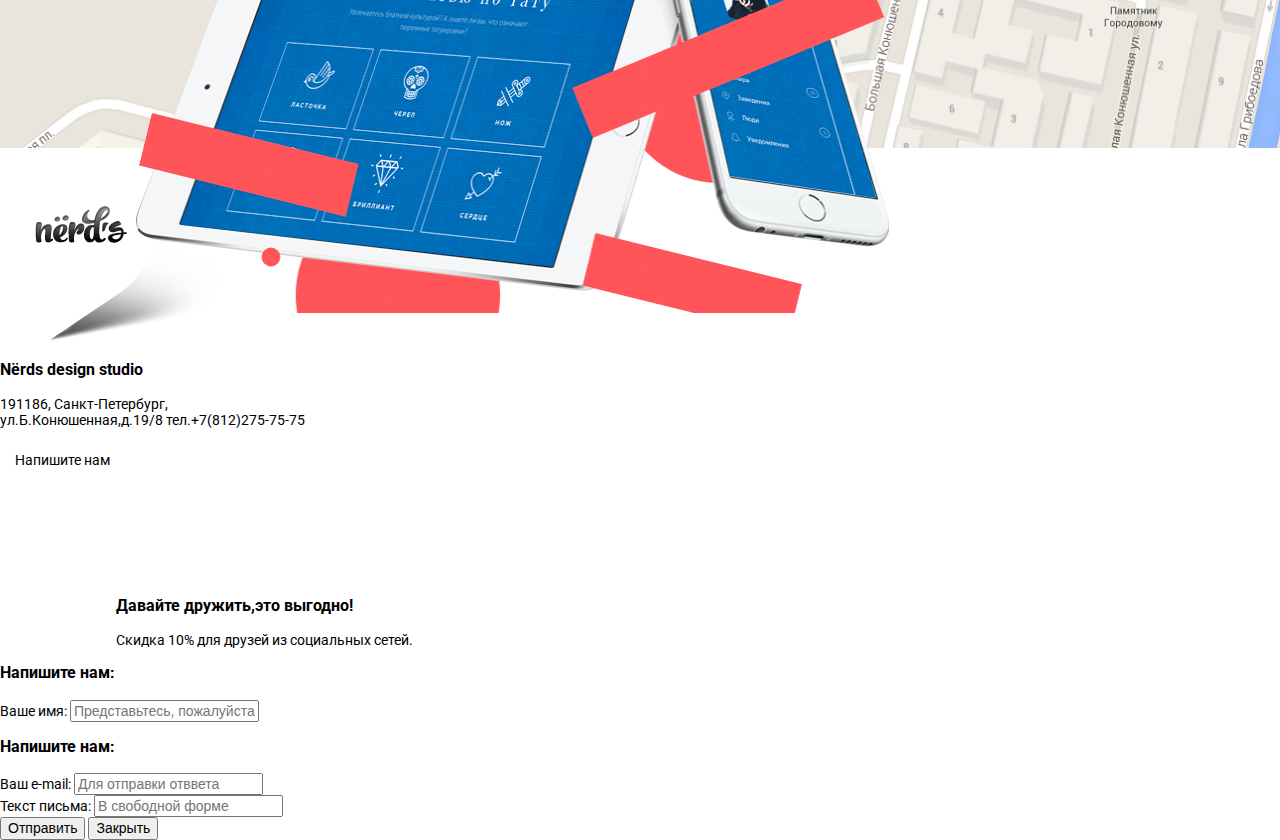
==== commit 3c02513c: "image sizes added" ====
--- a/index.html
+++ b/index.html
@@ -15,7 +15,7 @@
         <section>
             <div class="container">
                 <header class="main menu">
-                    <div class="header-logo"><a href="index.html"><img src="img/svg-nerds/nerds-logo.svg" alt="nerds-logo"></a></div>
+                    <div class="header-logo"><a href="index.html"><img src="img/svg-nerds/nerds-logo.svg" width="160" height="65" alt="nerds-logo"></a></div>
                             <div class="main-navigation">
                         <ul class="site-navigation-list">
                             <li class="navigation-item"><a href="https://nerds.com">Студия</a></li>
@@ -25,7 +25,7 @@
                         </ul>
                     </div>
                     <div class="bascket">
-                        <a class="basket-link" href="https://bascket.html"><img src="img/basket-icon.png" alt="basket-icon">Корзина</a>
+                        <a class="basket-link" href="https://bascket.html"><img src="img/basket-icon.png" width="15" height="15" alt="basket-icon">Корзина</a>
                     </div>
                 </header>
             </div>
@@ -48,7 +48,7 @@
                     </div>
                     <div class="slide">
                         <div class="slide-text">
-                            <div class="slide-phones"><img src="img/slide-phones.png" alt="slide-phones"></div>
+                            <div class="slide-phones"><img src="img/slide-phones.png" width="698" height="413" alt="slide-phones"></div>
                         </div>
                         <div class="slide">
                             <div class="slide-text">
@@ -56,14 +56,14 @@
                                 <p>Никакого креатива, только математические формулы для расчёта идеальных пропорций</p>
                                 <a class="button-slide">Узнать больше</a></div>
                         </div>
-                        <div class="slide-pc.png><img src=" img/slide-pc.png alt="slide-pc"></div>
+                        <div class="slide-pc"><img src="img/slide-pc.png" width="663" height="430" alt="slide-pc"></div>
                         <div class="slide">
                             <div class="slide-text">
                                 <h1 class="slide-title">Только ночь, только хардкор</h1>
                                 <p>Работать днём как все? Мы против этого. Ближе к полуночи работа только начинается.</p>
                                 <a class="button-slide" href="#">Узнать больше</a></div>
                         </div>
-                        <div class="slide-pc-phones.png><img src=" img/slide-pc-phones.png alt="slide-pc-phones"></div>
+                        <div class="slide-pc-phones"><img src="img/slide-pc-phones.png" width="753" height="411"alt="slide-pc-phones"></div>
                     </div>
                 </div>
             </div>
@@ -126,23 +126,23 @@
         </section>
         <section>
             <div class="partners">
-                <a class="partners-item" href="#"><img src="img/html-academy-logo.png " alt="html-academy-logo"></a>
-                <a class="partners-item" href="#"><img src="img/borodinsky-logo.png" alt="borodinsky-logo"></a>
-                <a class="partners-item" href="#"><img src="img/pink-logo.png" alt="pink-logo"></a>
-                <a class="partners-item"><img src="img/mishka-logo.png" alt="mishka-logo"></a>
+                <a class="partners-item" href="#"><img src="img/html-academy-logo.png" width="169" height="58"  alt="html-academy-logo"></a>
+                <a class="partners-item" href="#"><img src="img/borodinsky-logo.png" width="178" height="77"  alt="borodinsky-logo"></a>
+                <a class="partners-item" href="#"><img src="img/pink-logo.png" width="157" height="44" alt="pink-logo"></a>
+                <a class="partners-item"><img src="img/mishka-logo.png" width="147" height="71" alt="mishka-logo"></a>
             </div>
         </section>
         <section class="map">
             <div class="main-map">
                 <img src="img/map.jpg" width="1436" height="420" alt="map">
             </div>
-            <div class="location-point"><img src="img/location-point.png" alt="location-point">
+            <div class="location-point"><img src="img/location-point.png" width="231" height="190"alt="location-point">
             </div>
             <div class="contacts">
                 <h3 class="company name">Nёrds design studio</h3>
-                <p class="contact-text" class="phone">191186, Санкт-Петербург,
-                    <br> ул.Б.Конюшенная,д.19/8</p>
-                <p class="contact-text"> тел.+7(812)275-75-75 </p>
+                <p class="contact-text">191186, Санкт-Петербург,
+                    <br> ул.Б.Конюшенная,д.19/8
+                 тел.+7(812)275-75-75 </p>
                 <a class="btn contact-us" href="#">Напишите нам</a></div>
         </section>
         <section>
@@ -151,9 +151,9 @@
                     <section class="page-footer">
                         <div class="container">
                         <a class="social-btn-vk">
-                            <img src="img//svg-nerds/vk-icon.svg" alt="vk-icon"></a>
-                        <a class="social-btn-fb"><img src="img//svg-nerds/fb-icon.svg" alt="fb-icon"></a>
-                        <a class="social-btn-insta"> <img src="img//svg-nerds/insta-icon.svg" alt="insta-icon"></a>
+                            <img src="img//svg-nerds/vk-icon.svg" width="79" height="79" alt="vk-icon"></a>
+                        <a class="social-btn-fb"><img src="img//svg-nerds/fb-icon.svg" width="79" height="79" alt="fb-icon"></a>
+                        <a class="social-btn-insta"> <img src="img//svg-nerds/insta-icon.svg"width="79" height="79"  alt="insta-icon"></a>
        </div> </section>
         <section class="ps">
             <h3 class="ps-title">Давайте дружить,это выгодно!</h3>
@@ -170,7 +170,7 @@
                 </h3>
                     <div class="user-block"></div>
                     <label class="write-us-item-title" for="name">Ваше имя:</label>
-                    <input class="write-us" type="email" id="name" name="name" pleceholder="Представьтесь, пожалуйста">
+                    <input class="write-us" type="email" id="name" name="name" placeholder="Представьтесь, пожалуйста">
                 </div>
                 <div class="email-block">
                     <h3 class="write-us-item-title">
@@ -178,7 +178,7 @@
                 </h3>
                     <div class="user-block"></div>
                     <label class="write-us-item-title" for="email">Ваш e-mail:</label>
-                    <input class="write-us" type="email" id="email" name="email" pleceholder="Для отправки отввета">
+                    <input class="write-us" type="email" id="email" name="email" placeholder="Для отправки отввета">
                 </div>
                 <div class="text-block">
                     <label class="write-us-item-title" for="text">Текст письма:</label>
--- a/css/style.css
+++ b/css/style.css
@@ -40,7 +40,6 @@
     display: inline-flex;
     padding: inherit;
     width: auto;
-}
 }
 .main-menu{
     display: flex;
